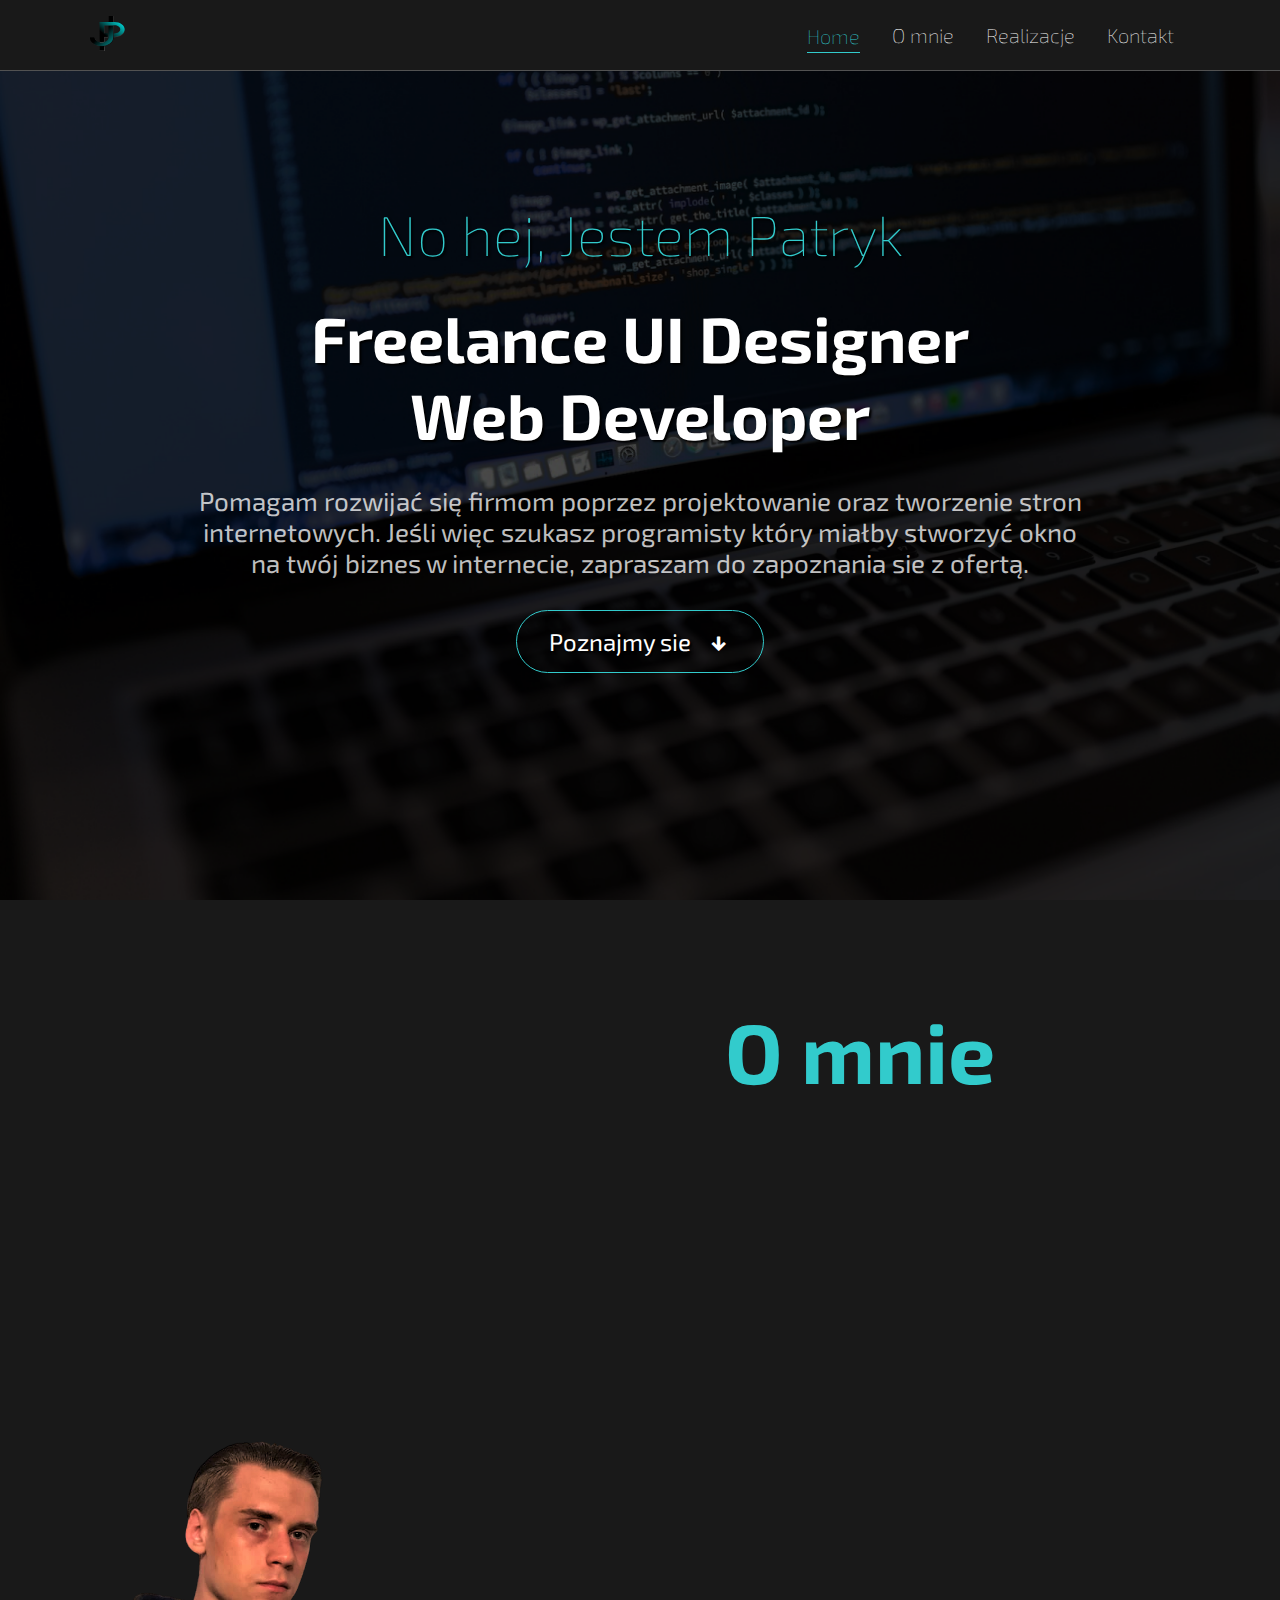
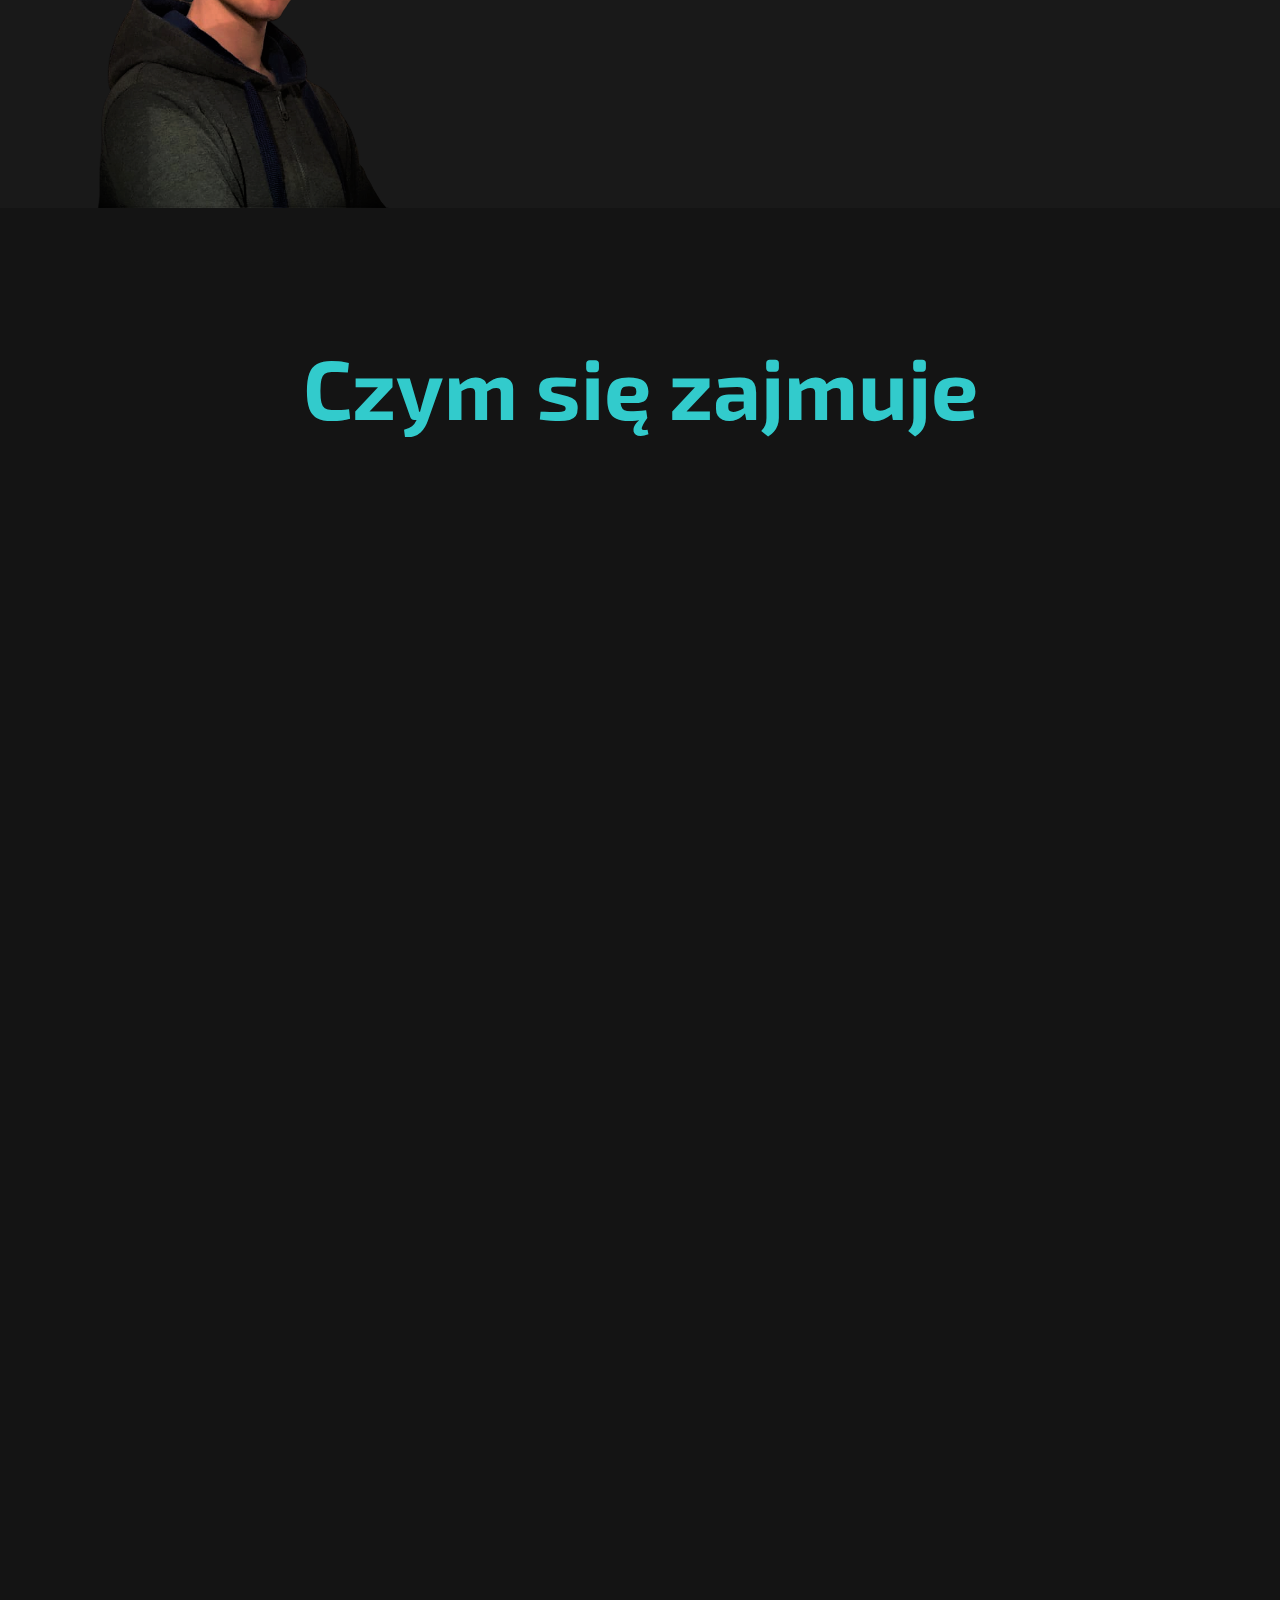
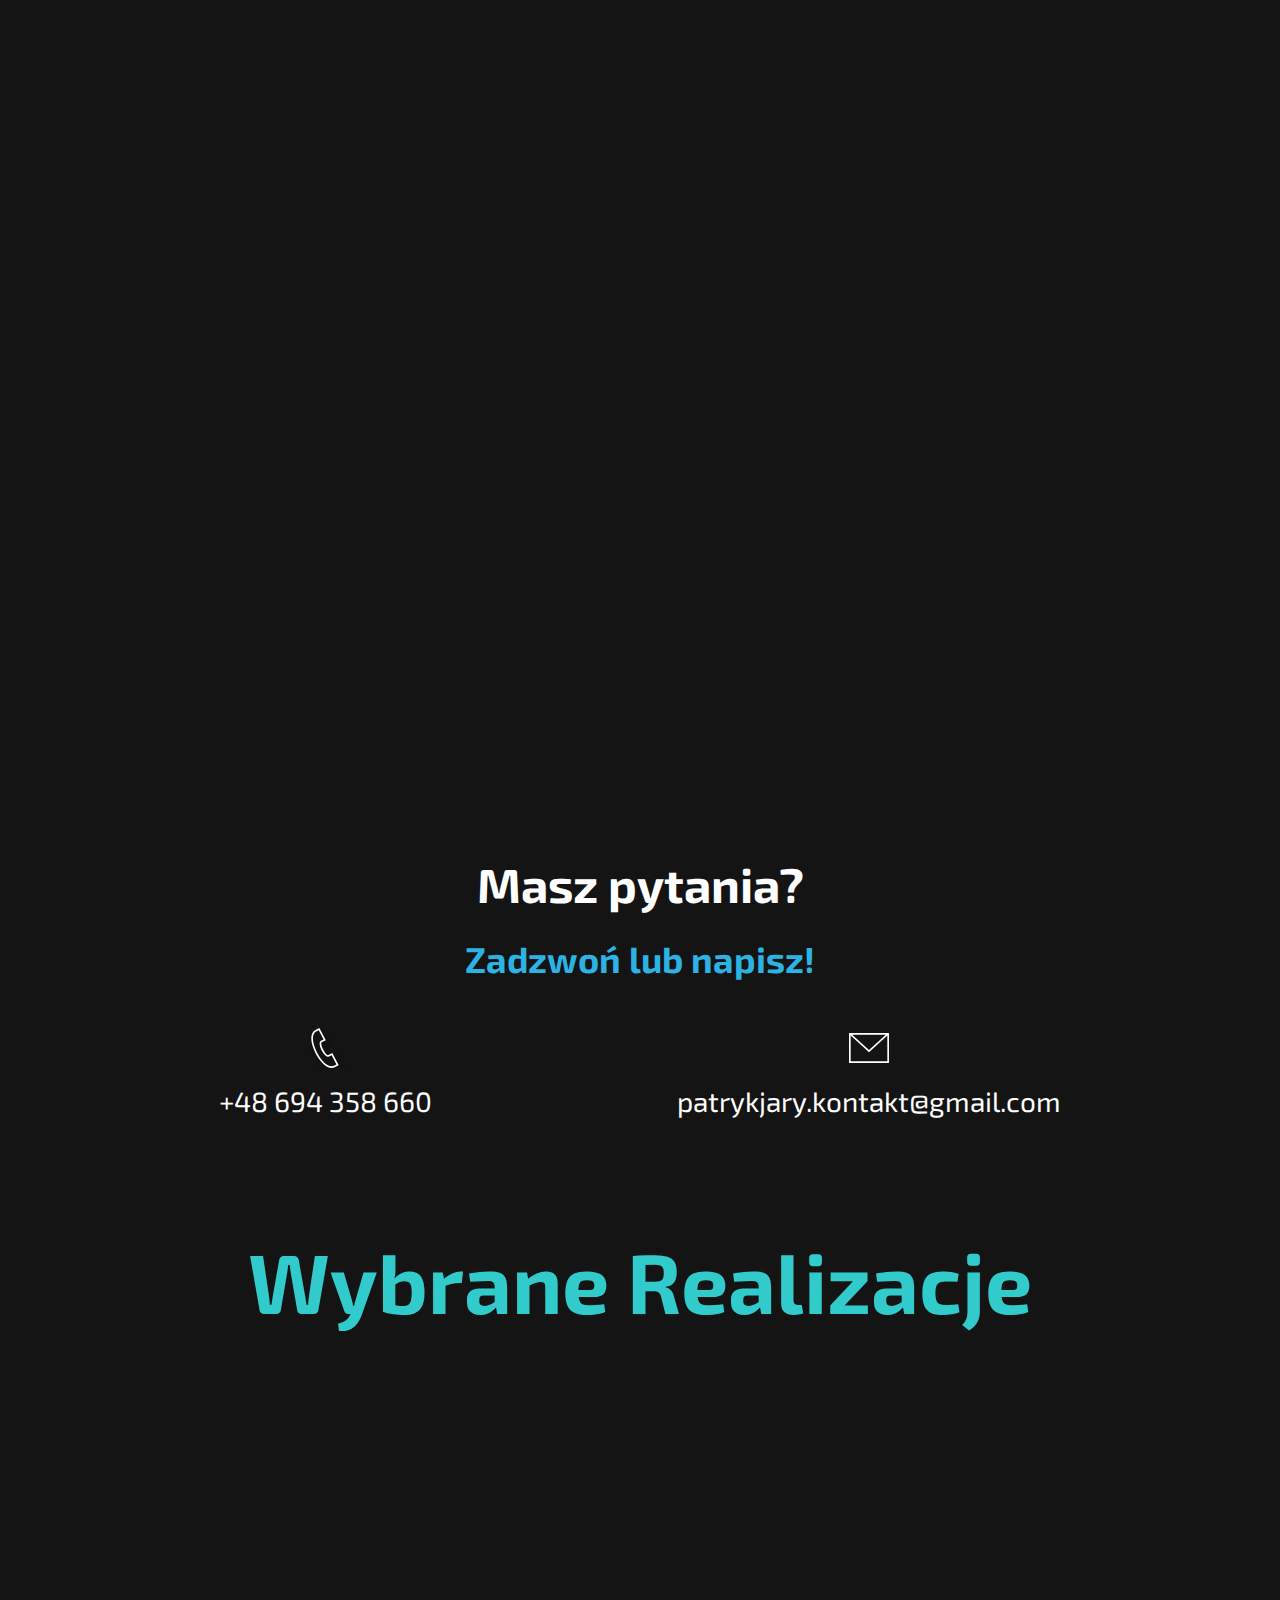
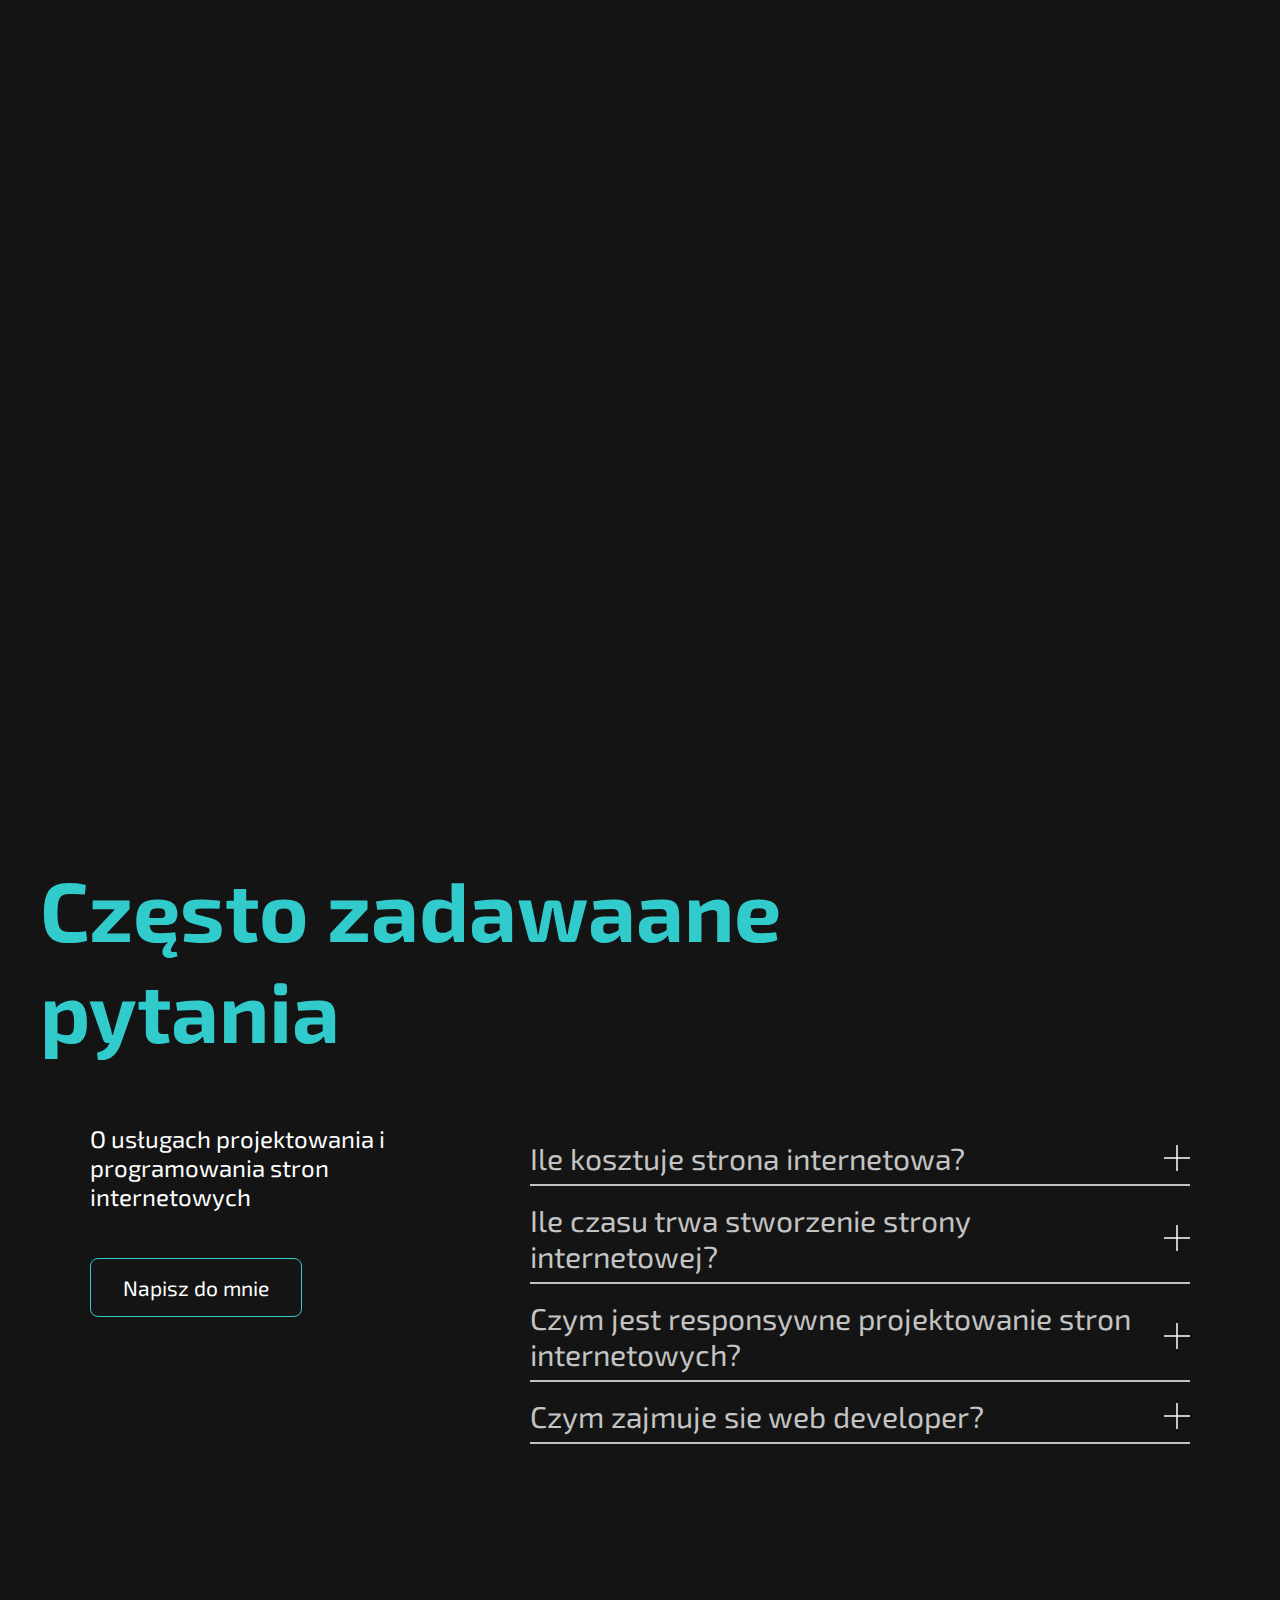
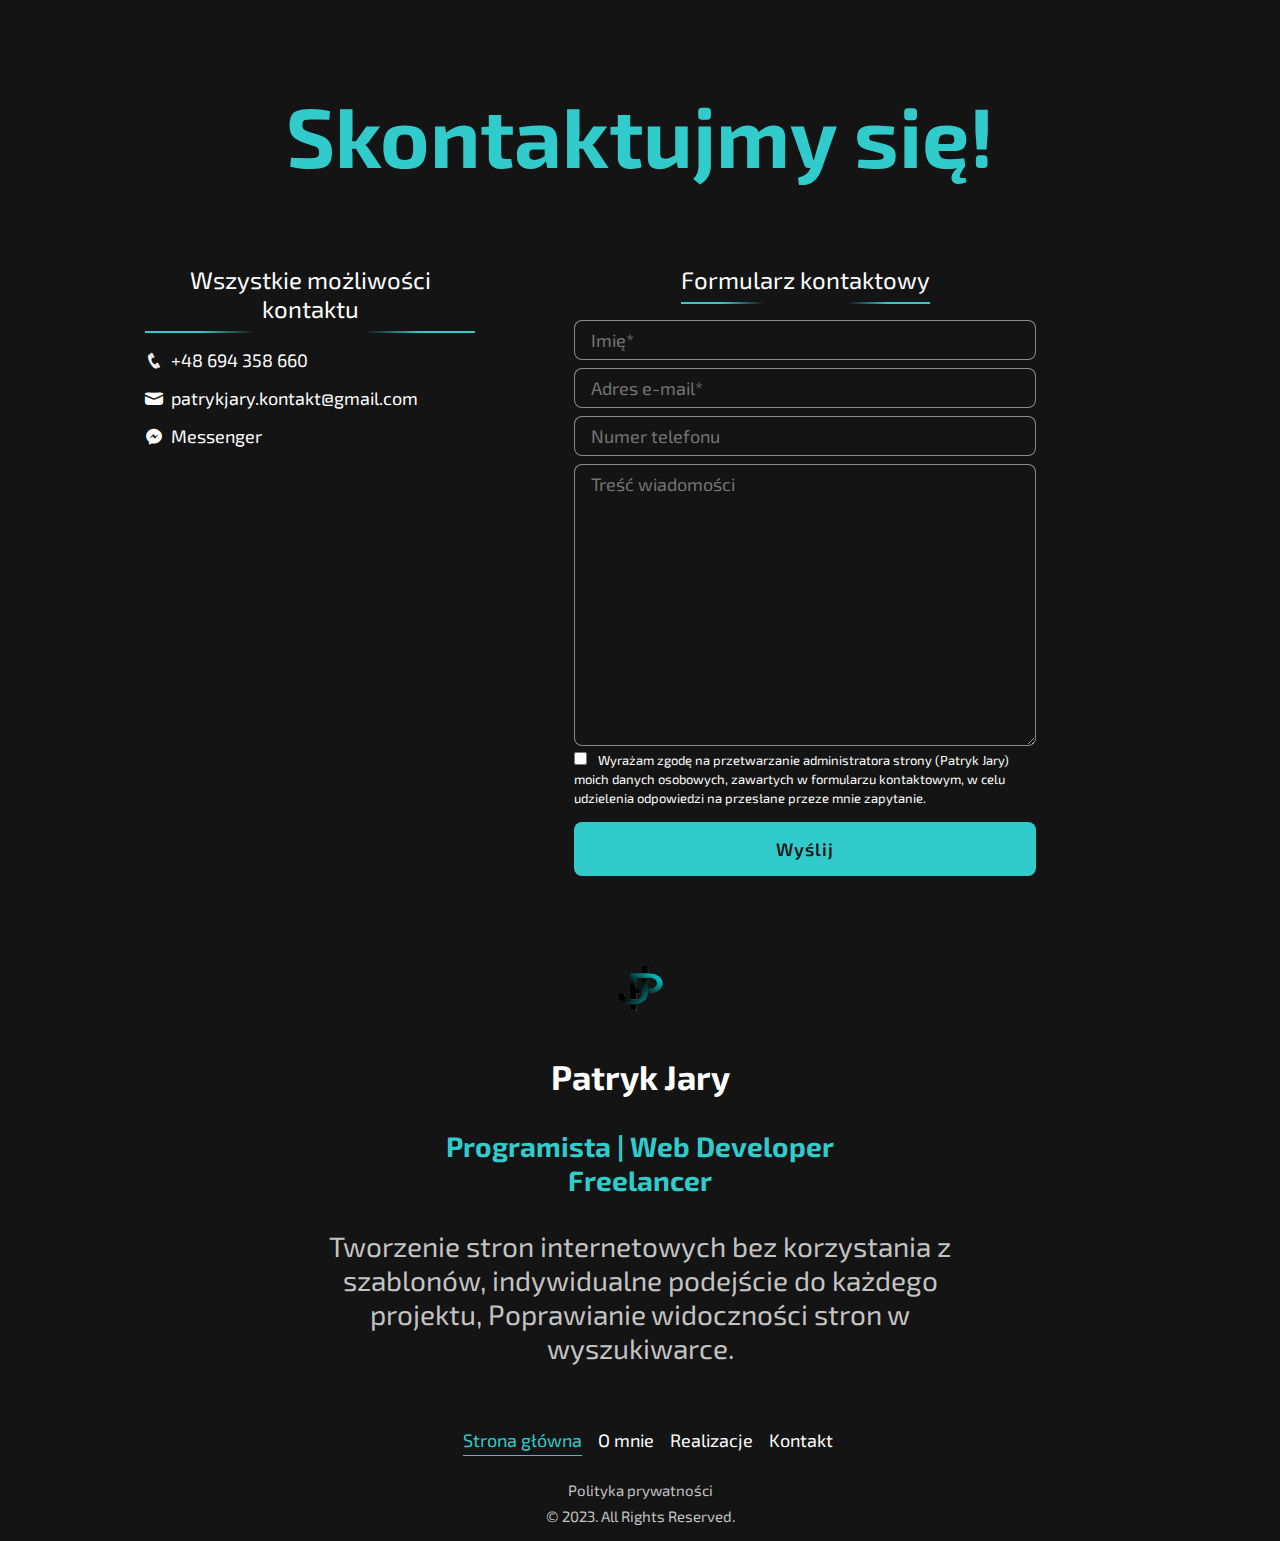
==== index.html @ 0a4c9e13 "Add files via upload" ====
<!DOCTYPE html>
<html lang="pl">
<head>
    <title>Tworzenie stron WWW - Web Developer Freelancer Patryk Jary</title>
    <meta name="description" content="Jestem freelancerem z województwa opolskiego specjalizującym się w tworzeniu responsywnych stron internetowych i projektowaniu interfejsów użytkownika (UI). Oferuję usługi z zakresu programowania, tworzenia spersonalizowanych stron internetowych oraz optymalizacji i utrzymania istniejących stron. Posiadam doświadczenie w front-endzie, back-endzie oraz w obszarze tworzenia stron dostosowanych do urządzeń mobilnych. Zapraszam do skorzystania z kreatywnych rozwiązań, które mogę dostarczyć dla Twojej witryny.">
    <meta name="keywords" content="web developer, freelancer, UI designer, Poland, Opolskie, web development services, front-end developer, back-end developer, responsive design, user interface design, website optimization, custom websites, portfolio, creative solutions, mobile-friendly websites, Opole, web design, HTML, SEO, graphic design, branding, Opole web developer, Opole freelancer, Opole UI designer">
    <meta http-equiv="X-UA-Compatible" content="IE=edge, chrome=1">
    <meta name="viewport" content="width=device-width, initial-scale=1.0">
    <meta property="og:title" content="Tworzenie stron WWW - Web Developer Freelancer Patryk Jary" />
    <meta property="og:description" content="Jestem freelancerem z województwa opolskiego specjalizującym się w tworzeniu responsywnych stron internetowych i projektowaniu interfejsów użytkownika (UI). Oferuję usługi z zakresu programowania, tworzenia spersonalizowanych stron internetowych oraz optymalizacji i utrzymania istniejących stron. Posiadam doświadczenie w front-endzie, back-endzie oraz w obszarze tworzenia stron dostosowanych do urządzeń mobilnych. Zapraszam do skorzystania z kreatywnych rozwiązań, które mogę dostarczyć dla Twojej witryny." />
    <meta property="og:image" content="./img/anchor.png" />
    <link rel="icon" href="./img/logo.ico" type="image/x-icon">
    <link rel="preconnect" href="https://fonts.googleapis.com">
    <link rel="stylesheet" href="./style.css">
    <link rel="preconnect" href="https://fonts.gstatic.com" crossorigin>
    <link href="https://fonts.googleapis.com/css2?family=Exo+2&display=swap" rel="stylesheet">
    <link rel="stylesheet" href="./icofont/icofont.min.css">
</head>
<body>
    <div class="content">
        <div class="desk-nav">
            <div class="desk-nav-mar">
                <div class="desk-nav-logo">
                    <img src="./img/logo.svg" alt="logo">
                </div>
                <div class="desk-nav-anchors-flex"> 
                    <div class="desk-nav-anchors-abs">
                        <div class="nav-anchor active">
                            <a href="">Home</a>
                            <div class="active-underscore"></div>
                        </div>
                        <div class="nav-anchor">
                            <a href="">O mnie</a>
                            <div class="underscore"></div>
                        </div>
                        <div class="nav-anchor">
                            <a href="">Realizacje</a>
                            <div class="underscore"></div>
                        </div>
                        <div class="nav-anchor">
                            <a href="">Kontakt</a>
                            <div class="underscore"></div>
                        </div>
                    </div>
                </div>
            </div> 
        </div>

        <div class="header">
            <div class="header-content">
                <div class="header-content-abs">
                    <div class="header-text1">
                        <h2>No hej, Jestem Patryk</h2>
                    </div>
                    <div class="header-text2">
                        <h1>Freelance UI Designer <br> Web Developer</h1>
                    </div>
                    <div class="header-text3">
                        <p>Pomagam rozwijać się firmom poprzez projektowanie oraz tworzenie stron internetowych. Jeśli więc szukasz programisty który miałby stworzyć okno na twój biznes w internecie, zapraszam do zapoznania sie z ofertą.</p>
                    </div>
                    <div class="header-text4">
                        <div class="btn-poznajmy-sie">
                            <a class="btn-poznajmy-sie-a" href="#">
                                <p>Poznajmy sie</p>
                                <i class="icofont-arrow-down"></i>
                            </a>
                        </div>
                    </div>
                </div>
            </div>
        </div>
        
        <div class="aboutme">
            <div class="aboutme-content">
                <div class="orna-aboutme"></div>
                <div class="aboutme-content-flex">
                    <div class="about-img">
                        <img src="./img/me.png" alt="Moje zdjęcie">
                    </div>
                    <div class="about-aboutme">
                        <h2 class="tittle-of-section">O mnie</h2>
                        <p>
                            Nazywam się Patryk Jary pochodzę z województwa Opolskiego z małego miasta Tułowice. Jestem freelancerem, tworze strony internetowe pod indywidualne upodobania, bez opierania sie o szablony, wszystko wg. najnowszych standardów.
                        </p>
                        <p>
                            Stworzone przeze mnie strony szybko sie ładują, prawidłowo wyświetlają na róznych urządzeniach, oraz są zgodne z aktualnie panującymi trendami. Działam również w sektorze marketingu internetowego, poprzez poprawianie pozycjonowania stron w wynikach wyszukwania.
                        </p>
                        <p>
                            Programowanie to moja praca ale i również ogromna pasja. Ciągłe poprawianie swoich umiejętności, oraz nabywanie nowych pozwala mi podejmować się coraz bardziej wymagających zadań.
                        </p>
                        <a href="#">Więcej o mnie...</a>
                    </div>
                </div>
                
            </div>
        </div>

        <div class="my-specializations">
            <h2 class="tittle-of-section">Czym się zajmuje</h2>
            <div class="specs-flex-box1-and2">
                <div class="spec-box spec-box-flex">
                    <h3>Projektuje strony internetowe</h3>
                    <p>Tworzenie potencjalnego wyglądu danej strony internetowej przy użyciu aplikacji</p>
                    <img src="./img/calculations1.svg" alt="Projektowanie stron internetowych">
                </div>
                <div class="spec-box spec-box-flex">
                    <h3>Programuje strony internetowe</h3>
                    <p>Pisanie stron internetowych za pomocą technologi: HTML, CSS, Javascript oraz PHP</p>
                    <img src="./img/code1.svg" alt="Programowanie stron internetowych">
                </div>
            </div>
            <div class="spec-box">
                <h3>Optymalizuje strony pod responsywne wyświetlanie (RWD)</h3>
                <p>Prawidłowe wyświetlanie strony na każdym urządzeniu</p>
                <img src="./img/responsive1.svg" alt="Responsywne wyświetlanie stron internetowych">
            </div>
            <div class="spec-box">
                <h3>Poprawiam wyniki wyszukiwania SEO</h3>
                <p>Zwiększanie widoczności stron internetowych w wynikach wyszukiwania google</p>
                <img src="./img/designbump1.svg" alt="Poprawianie wyników wyszukiwania SEO">
            </div>

            
            <div class="spec-tools">
                <div class="tools-content">
                    <div class="tools-type-flex">
                        <div class="active-tool"></div>
                        <div class="programming-tools active-tools">
                            <p>Narzędzia do
                                <br>
                                Programowania
                            </p>
                        </div>
                        <div class="designing-tools">
                            <p>Narzedzia do Designu</p>
                        </div>
                    </div>
                    <div class="my-tools-main">
                        <div class="my-tools-programming my-active-tools">
                            <div class="tool">
                                <img src="./img/HTML5.svg" alt="HTML 5">
                                <p>Html 5</p>
                            </div><div class="tool">
                                <img src="./img/HTML5.svg" alt="HTML 5">
                                <p>Html 5</p>
                            </div>
                            <div class="tool">
                                <img src="./img/CSS.svg" alt="Css 3">
                                <p>Css 3</p>
                            </div><div class="tool">
                                <img src="./img/CSS.svg" alt="Css 3">
                                <p>Css 3</p>
                            </div>
                            <div class="tool">
                                <img src="./img/JS.svg" alt="Javascript">
                                <p>Javascript</p>
                            </div>
                            <div class="tool">
                                <img src="./img/VS.svg" alt="Visual Studio Code">
                                <p>VS Code</p>
                            </div>
                            <div class="tool">
                                <img src="./img/GITHUB-Circle.svg" alt="Github">
                                <p>Github</p>
                            </div>
                            <div class="tool">
                                <img src="./img/BOOTSTRAP5.svg" alt="Bootstrap">
                                <p>Bootstrap</p>
                            </div>
                            <div class="tool">
                                <img src="./img/xyz.svg" alt="Google Analytics">
                                <p>Google Analytics</p>
                            </div>
                            <div class="tool">
                                <img src="./img/PHP.svg" alt="PHP">
                                <p>PHP</p>
                            </div>
                        </div>
                        <div class="my-tools-designing">
                            <div class="tool">
                                <img src="./img/FIGMA.svg" alt="Figma">
                                <p>Figma</p>
                            </div>
                            <div class="tool">
                                <img src="./img/AI.svg" alt="Adobe illustrator">
                                <p>Adobe illustrator</p>
                            </div>
                            <div class="tool">
                                <img src="./img/PS.svg" alt="Adobe Photoshop">
                                <p>Adobe Photoshop</p>
                            </div>
                            <div class="tool">
                                <img src="./img/PS.svg" alt="Adobe Photoshop">
                                <p>Adobe Photoshop</p>
                            </div>
                        </div>
                    </div>
                    <div class="square-ornament-absolute active-orna">
                        <div class="square-ornament-relative">
                            <div class="square-ornament-relative SOR-small"></div>
                        </div>
                    </div>
                    <div class="square-ornament-absolute right-side">
                        <div class="square-ornament-relative">
                            <div class="square-ornament-relative SOR-small"></div>
                        </div>
                    </div>
                </div>
            </div>
        </div>

        <div class="short-contact ">
            <div class="sc-border-top"></div>
            <h3>Masz pytania?</h3>
            <h4>Zadzwoń lub napisz!</h4>
            <div class="sc-call-mail">
                <div class="sc-call">
                    <img src="./img/phone-unfilled.svg" alt="Zadzwoń">
                    <a href="">+48 694 358 660</a>
                </div>
                <div class="sc-mail">
                    <img src="./img/message-unfilled.svg" alt="Napisz">
                    <a href="">patrykjary.kontakt@gmail.com</a>
                </div>
            </div>
            <div class="sc-border-bottom"></div>
        </div>

        <div class="realization">
            <h2 class="tittle-of-section">Wybrane Realizacje</h2>
            <div class="realization-content">
                <div class="project">
                    <img src="./img/Bounne.png" alt="Bounne">
                    <div class="project-info">
                        <p>Bounne</p>
                        <p>Salon Fryzjerski</p>
                        <a href="">
                            <p>Przejdź</p>
                            <i class="icofont-arrow-right"></i>
                        </a>
                    </div>
                </div>
                <div class="project">
                    <img src="./img/Vegsec.png" alt="VegSec">
                    <div class="project-info">
                        <p>Vegsec</p>
                        <p>System Monitoringu</p>
                        <a href="">
                            <p>Przejdź</p>
                            <i class="icofont-arrow-right"></i>
                        </a>
                    </div>
                </div>
				<div class="project">
                    <img src="./img/2020.png" alt="2020 Salon Fryzjerski">
                    <div class="project-info">
                        <p>2020</p>
                        <p>Salon Fryzjerski</p>
                        <a href="">
                            <p>Przejdź</p>
                            <i class="icofont-arrow-right"></i>
                        </a>
                    </div>
                </div>
				
            </div>
            <div class="more-realization">
                <a href="#" class="more-realization-content">
                    <p>Więcej realizacji</p>
                    <div class="icon">
                        <i class="icofont-arrow-right"></i>
                    </div>
                </a>
            </div>
        </div>
        <div class="faq-section">
            <h2 class="tittle-of-section">Często zadawaane pytania</h2>
            <div class="faq-content">

                <div class="faq-about">
                    <div class="faq-about-content">
                        <p>O usługach projektowania i programowania stron internetowych</p>
                    </div>
                    <div class="faq-about-a">
                        <a href="">Napisz do mnie</a>
                    </div>
                </div>

                <div class="faq-qa">
                    <div class="qa">
                        <div class="qa-question">
                            <div class="qa-title">Ile kosztuje strona internetowa?</div>
                            <div class="qa-icon">
                                <div class="qa-icon-plus"></div>
                                <div class="qa-icon-minus"></div>
                            </div>
                        </div>

                        <div class="qa-answer">
                            Responsywne strony www są podstawą nowoczesnych procesów projektowania i tworzenia stron internetowych. Zapewniam, że Twoja witryna będzie kompatybilna na wszystkich urządzeniach (mobilnych, tabletach i komputerach stacjonarnych). Co więcej kompatybilność tworzy płynny projekt strony internetowej, aby zapewnić użytkownikom witryny najlepsze wrażenia podczas przeglądania. Ponieważ coraz więcej osób używa smartfonów do przeglądania stron internetowych, dlatego ważne jest, abyś nie odstraszał potencjalnych klientów i robił jak najlepsze pierwsze wrażenie.
                        </div>
                    </div>
                    <div class="qa">
                        <div class="qa-question">
                            <div class="qa-title">Ile czasu trwa stworzenie strony internetowej?</div>
                            <div class="qa-icon">
                                <div class="qa-icon-plus"></div>
                                <div class="qa-icon-minus"></div>
                            </div>
                        </div>

                        <div class="qa-answer">
                            Tyle ile trzeba
                        </div>
                    </div>
                    <div class="qa">
                        <div class="qa-question">
                            <div class="qa-title">Czym jest responsywne projektowanie stron internetowych?</div>
                            <div class="qa-icon">
                                <div class="qa-icon-plus"></div>
                                <div class="qa-icon-minus"></div>
                            </div>
                        </div>

                        <div class="qa-answer">
                            RWD
                        </div>
                    </div>
                    <div class="qa">
                        <div class="qa-question">
                            <div class="qa-title">Czym zajmuje sie web developer?</div>
                            <div class="qa-icon">
                                <div class="qa-icon-plus"></div>
                                <div class="qa-icon-minus"></div>
                            </div>
                        </div>

                        <div class="qa-answer">
                            Tworzeniem stron internetowych
                        </div>
                    </div>
                </div>
            </div>
        </div>
        <div class="contact-front-section">
            <h2 class="tittle-of-section">Skontaktujmy się!</h2>
            <div class="possibility-of-contacts">
                <div class="all-types-contacts">
                    <div class="possibility-contact">
                        <h6>Wszystkie możliwości kontaktu</h6>
                        <div class="ornament-div-contact"></div>
                    </div>
                    <div class="type-of-contact">
                        <a href="">+48 694 358 660</a>
                        <i class="icofont-phone"></i>
                    </div>
                    <div class="type-of-contact">
                        <a href="">patrykjary.kontakt@gmail.com</a>
                        <i class="icofont-ui-message"></i>
                    </div>
                    <div class="type-of-contact">
                        <a href="">Messenger</a>
                        <i class="icofont-facebook-messenger"></i>
                    </div>
                </div>
                <div class="contact-form">
                    <div class="possibility-contact">
                        <h6>Formularz kontaktowy</h6>
                        <div class="ornament-div-contact"></div>
                    </div>
                    <form action="">
                        <div class="form-box name-box">
                            <input id="id-name" placeholder="Imię*" name="name" type="text" required>
                            <h2 id="result-neg-mail"></h2>
                        </div>
                        <div class="form-box mail-box">
                            <input id="id-mail" placeholder="Adres e-mail*" name="emailu" type="text" required>
                            <h2 id="result-neg-mail"></h2>
                        </div>
                        <div class="form-box phone-box">
                            <input id="id-phone" placeholder="Numer telefonu" name="phone" type="text" pattern="[0-9]{3}-[0-9]{3}-[0-9]{4}">
                            <h2 id="result-neg-mail"></h2>
                        </div>
                        <div class="form-box message-box">
                            <textarea placeholder="Treść wiadomości" name="message" id="" cols="100" rows="12" min="5"></textarea>
                        </div>
                        <label for="zgoda">
                            <input type="checkbox" id="zgoda" name="zgoda">
                            Wyrażam zgodę na przetwarzanie administratora strony (Patryk Jary) moich danych osobowych, zawartych w formularzu kontaktowym, w celu udzielenia odpowiedzi na przesłane przeze mnie zapytanie.
                        </label>
                        <button class="button-send-form" id='validate' type="submit" name="submit" value="Send">Wyślij <img src="./img/paper-plane 1.svg" alt=""></button>
                    </form>
                </div>
            </div>
        </div>
        <footer>
            <div class="footer-content">
                <img src="./img/logo.svg" alt="Logo">
                <h3>Patryk Jary</h3>
                <h2>Programista | Web Developer
                    <br>
                    Freelancer
                </h2>
                <p>Tworzenie stron internetowych bez korzystania z szablonów, indywidualne podejście do każdego projektu, Poprawianie widoczności stron w wyszukiwarce.
                </p>
                <div class="footer-nav">
                    <div class="footer-anchor active">
                        <a href="">Strona główna</a>
                        <div class="underscore-active"></div>
                    </div>
                    <div class="footer-anchor">
                        <a href="">O mnie</a>
                        <div class="underscore-active"></div>
                    </div>
                    <div class="footer-anchor">
                        <a href="">Realizacje</a>
                        <div class="underscore-active"></div>
                    </div>
                    <div class="footer-anchor">
                        <a href="">Kontakt</a>
                        <div class="underscore-active"></div>
                    </div>
                </div>
                <a class="policy"href="">Polityka prywatności</a>
                <p class="rights">© 2023. All Rights Reserved.</p>
            </div>
        </footer>
    </div>

    <div class="navigation-mobile">
        <div class="navigation-mobile-content-rel">
            <div class="navigation-mobile-icons">
                <div class="navigation-btn nav-active">
                    <img src="./img/navigation.svg" alt="Nawigacja">
                </div>
                <div class="close-btn ">
                    <img src="./img/close.svg" alt="'X'">
                </div>
            </div>

            <div class="navigation-mobile-content">
                <div class="navigation-mobile-anchors">
                    <div class="test">
                        <div class="mobile-anchor active-anchor">
                            <a href="">Home</a>
                        </div>
                        <div class="mobile-anchor ">
                            <a href="">O mnie</a>
                        </div>
                        <div class="mobile-anchor ">
                            <a href="">Realizacje</a>
                        </div>
                        <div class="mobile-anchor">
                            <a href="">Kontant</a>
                        </div>
                    </div>
                </div>
                <div class="navigation-mobile-socials">
                    <div class="mobile-social">
                        <a href="">
                            <img src="./img/github-circle-white.svg" alt="">
                        </a>
                    </div>
                    <div class="mobile-social">
                        <a href="">
                            <img src="./img/twitter-white.svg" alt="">
                        </a>
                    </div>
                    <div class="mobile-social">
                        <a href="">
                            <img src="./img/facebook-messenger-white.svg" alt="">
                        </a>
                    </div>
                </div>
            </div>
        </div>
        
    </div>
    <script src="https://cdnjs.cloudflare.com/ajax/libs/gsap/3.12.1/gsap.min.js" integrity="sha512-qF6akR/fsZAB4Co1QDDnUXWnaQseLGXoniuSuSlPQK6+aWhlMZcHzkasCSlnWoe+TJuudlka1/IQ01Dnhgq95g==" crossorigin="anonymous" referrerpolicy="no-referrer"></script>
    <script src="https://cdnjs.cloudflare.com/ajax/libs/jquery/3.7.0/jquery.min.js" integrity="sha512-3gJwYpMe3QewGELv8k/BX9vcqhryRdzRMxVfq6ngyWXwo03GFEzjsUm8Q7RZcHPHksttq7/GFoxjCVUjkjvPdw==" crossorigin="anonymous" referrerpolicy="no-referrer"></script>
    <script src="https://cdnjs.cloudflare.com/ajax/libs/ScrollMagic/2.0.8/ScrollMagic.js" integrity="sha512-UgS0SVyy/0fZ0i48Rr7gKpnP+Jio3oC7M4XaKP3BJUB/guN6Zr4BjU0Hsle0ey2HJvPLHE5YQCXTDrx27Lhe7A==" crossorigin="anonymous" referrerpolicy="no-referrer"></script>
    <script src="https://cdnjs.cloudflare.com/ajax/libs/ScrollMagic/2.0.8/plugins/animation.gsap.js" integrity="sha512-judXDFLnOTJsUwd55lhbrX3uSoSQSOZR6vNrsll+4ViUFv+XOIr/xaIK96soMj6s5jVszd7I97a0H+WhgFwTEg==" crossorigin="anonymous" referrerpolicy="no-referrer"></script>
    <script src="https://cdnjs.cloudflare.com/ajax/libs/ScrollMagic/2.0.8/plugins/debug.addIndicators.js" integrity="sha512-mq6TSOBEH8eoYFBvyDQOQf63xgTeAk7ps+MHGLWZ6Byz0BqQzrP+3GIgYL+KvLaWgpL8XgDVbIRYQeLa3Vqu6A==" crossorigin="anonymous" referrerpolicy="no-referrer"></script>
    <script src="./main.js"></script>
</body>
</html>
---- style.css ----
*{
    margin:0;
    padding:0;
    box-sizing:border-box;
    font-family: 'Exo 2', sans-serif;
    text-decoration:none;
}

:root{
    --main:#32CBCC;
    --secound:#2DB3E3;
    --Dark-main:#141414;
    --light-Dark:#191919;
    --white75:hsla(0,0%,100%,0.75);
    --white50:hsla(0,0%,100%,0.5);
    --white25:hsla(0,0%,100%,0.25);
    --white5:hsla(0,0%,100%,0.05);
}

body{
    background: var(--Dark-main);
    max-width:100vw;
}

body::-webkit-scrollbar {
    width: 12px;
  }
  
  body::-webkit-scrollbar-track {
    background: hsl(0,0%,15%);
  }
  
  body::-webkit-scrollbar-thumb {
    background: var(--secound);
    border-radius: 20px;
    border: 2px solid hsl(0,0%,15%);
    transition:all .3s ease-in-out;
  }
  body::-webkit-scrollbar-thumb:hover {
    background: var(--main);
  }


  .desk-nav.active-nav{
    width:100%;
    padding:24px 0px;
    position:fixed;
    border-bottom:1px solid hsl(0,0%,55%);
    z-index:10;
    background:hsla(0,0%,0%,0);
}
.desk-nav{
    width:100%;
    padding:16px 0px;
    position:fixed;
    border-bottom:1px solid var(--white25);
    z-index:12;
    background:var(--light-Dark);
    transition:all .3s ease-in-out;
}
.desk-nav-mar{
    display:flex;
    margin:0 90px;
    align-self: center;
}
.desk-nav-logo{
    z-index:99;
    user-select:none;
}
.desk-nav.active-nav .desk-nav-logo img{
    width:45px;
    height:45px;
    transition:all .3s ease-in-out;
}
.desk-nav .desk-nav-logo img{
    width:35px;
    height:35px;
    transition:all .3s ease-in-out;
}

.desk-nav-anchors-flex{
    display:flex;
    width:100%;
    position:relative;
}
.desk-nav-anchors-abs{
    position:absolute;
    top:0;
    right:0;
    display:flex;
    align-self: center;
    transition:all .3s ease-in-out;

}
.nav-anchor{
    margin:0px 16px;
    position:relative;
    align-self: center;
    display:flex;
    flex-direction: column;
    z-index:99;
    transition:all .3s ease-in-out;
}
.desk-nav.active-nav .nav-anchor{
    margin:0 32px;
}
.desk-nav.active-nav .nav-anchor a{
    color:white;
    font-size:23px;
    font-weight:200;
    transition:all .3s ease-in-out;
}
.desk-nav .nav-anchor a{
    color:white;
    font-size:20px;
    font-weight:100;
    transition:all .3s ease-in-out;
}
.desk-nav.active-nav .nav-anchor a:hover{
    color:var(--main);
}
.desk-nav .nav-anchor a:hover{
    color:var(--main);
}
.active-underscore{
    width:100%;
    height:1px;
    background:var(--main);
    margin-top:4px;
}
.desk-nav.active-nav .nav-anchor.active a{
    color:var(--main);
    margin-top:8px;
}
.desk-nav .nav-anchor.active a{
    color:var(--main);
    margin-top:8px;
}
.navigation-mobile{
    display:none;
}




.header{
    background-image:url("./img/header.png");
    height:100vh;
    width:100%;
    background-repeat: no-repeat;
    background-size: cover;
    z-index:12;
}
.header-content{
    position:relative;
    width:100%;
    height:100%;
}
.header-content-abs{
    position:absolute;
    width:50%;
    height:fit-content;
    margin:0 auto;
    top:50%;
    left:50%;
    margin-top:-250px;
    margin-left:-25%;
}
.header-text1 h2{
    font-size:56px;
    color:var(--main);
    font-weight:100;
    text-align: center;
    margin-bottom:32px;
    text-shadow:2px 2px 2px black;
}
.header-text2 h1{
    font-size:80px;
    color:#fff;
    font-weight:bold;
    text-align: center;
    margin-bottom:32px;
    text-shadow:2px 2px 2px black;
}
.header-text3 p{
    font-size:26px;
    color:hsla(0,0%,100%,0.75);
    text-align: center;
    margin-bottom:32px;
}
.btn-poznajmy-sie{
    border:1px solid var(--main);
    width:fit-content;
    border-radius:32px;
    margin:0 auto;
    z-index:11;
    position:relative;
    transition:all .3s ease-in-out;
}
.btn-poznajmy-sie:hover{
    box-shadow: 0px 0px 10px var(--main);
}
.btn-poznajmy-sie-a{
    padding:16px 32px;
    display:flex;
    flex-direction: row;
}
.btn-poznajmy-sie-a p{
    font-size:24px;
    color:#fff;
    text-align: center;
    text-shadow:2px 2px 2px black;
}
.btn-poznajmy-sie-a i{
    font-size:24px;
    color:#fff;
    margin-left:16px;
    margin-top:5px;
    font-weight: 100;
    transition:all .3s ease-in-out;
}
.btn-poznajmy-sie:hover i{
    transform: translateY(5px)
}


/* Section About */
.aboutme{
    background:var(--light-Dark);
    position:relative;
    width:100%;
}
.aboutme-content{
    margin:0px 90px;
    height:fit-content;
    position:relative;
    overflow:hidden;
}
.orna-aboutme{
    border:16px solid var(--secound);
    transform:rotate(-45deg);
    width:300px;
    height:300px;
    margin:-150px auto 0;
    transition:all .5s ease-in-out;
    opacity:0
}
.orna-aboutme.active-orna-aboutme{
    border:16px solid var(--secound);
    transform:rotate(45deg);
    width:300px;
    height:300px;
    margin:-150px auto 0;
    opacity:1;
}
.aboutme-content-flex{
    display:flex;
    width: 100%;
}
.about-img{
    position:relative;
    margin-top:0px;
    margin-left:15%;
    width:40%;
}
.about-img img{
    width:auto;
    height:100%;
    position:absolute;
    bottom:0;
    left:10%;
}
.about-aboutme{
    position:relative;
    width:60%;
    text-align:center;
    padding-bottom:80px;
}
.tittle-of-section{
    color:var(--main);
    font-size:84px;
    text-align: center;
    margin-bottom:80px;
    transition:all .3s ease-in-out;
}
.aboutme .tittle-of-section{
    transform: translateY(-50px);
}
.my-specializations .tittle-of-section,
.realization .tittle-of-section{
    transform: translateY(0px);
}
.faq-section .tittle-of-section{
    transform: translateX(-50px);
}


.tittle-of-section.active-tittle{
    opacity:1 !important;
    transform: translateY(0px);
    transform: translateX(0px);
}
.about-aboutme p{
    color:hsla(0,0%,100%,0.75);
    font-size:21px;
    text-align: center;
    margin-bottom:32px;
    width:75%;
    margin:0 auto 32px;
    opacity:0;
    transition:opacity .3s ease-in-out;
    
}
.about-aboutme p.active-aboutpar{
    opacity:1;

}
.about-aboutme p:nth-child(4){
    margin:0 auto 8px;
}

.about-aboutme a{
    color:var(--white50);
    margin:0 auto;
    font-size:21px;
    margin-bottom:80px;
    transition:all .3s ease-in-out;
    opacity:0;
}
.about-aboutme a:hover{
    color:#fff;
}

.about-aboutme a.active-aboutme-a{
    opacity:1;
}



/* Section Specialization */
.my-specializations{
    background-color: var(--Dark-main);
    padding:128px 90px;
    max-width:100vw;
    overflow: hidden;
}
.specs-flex-box1-and2{
    display:flex;
    justify-content:space-between;
}
.spec-box.spec-box-flex{
    width:600px;
    height:300px;
}
.spec-box{
    border:1px solid var(--white25);
    position:relative;
    width:600px;
    height:300px;
    margin:40px 0px;
    opacity:0;
    transition:all .3s ease-in-out;
}
.spec-box.active-spec-box{
    opacity:1;
}
.spec-box:nth-child(3){
    width:100%;
    height:200px;
}
.spec-box:nth-child(4){
    margin:80px auto 40px;
}
.spec-box h3{
    color:var(--secound);
    font-size:40px;
    font-weight:bold;
    text-align: center;
    margin:16px 64px 0px;
}
.spec-box p{
    color:#fff;
    font-size:28px;
    text-align: center;
    margin:48px 32px 0px;
    line-height:45px;
}
.spec-box img{
    position:absolute;
    top:16px;
    left:16px;
    width: 100px;
    height:100px;
}

.spec-tools{
    padding:128px 0px;
    opacity:0;
    transition:opacity .3s ease-in-out;
}
.spec-tools.active-spec-tools{
    opacity:1;
}
.tools-content{
    position:relative;
    margin-bottom:80px;
}
.tools-type-flex{
    user-select:none;
    width:600px;
    height:100px;
    background-color: var(--light-Dark);
    display:flex;
    flex-direction: row;
    position:relative;
    margin:0 auto;
    justify-content: space-around;
    z-index:1 !important;
    display:flex;
    align-items: center;
    justify-content: center;
    overflow: hidden !important;
}
.tools-content div{
    width:600px;
    z-index:5 !important;
}
.tools-content-flex div{
    width:40%;
}
.tools-content div p{
    z-index:7 !important;
    text-align: center;
    font-size:21px;
    font-weight:bold;
    cursor: pointer;
}
.active-tool{
    position:absolute;
    top:0;
    left:0;
    width:300px !important;
    height:300px !important;
    background:linear-gradient(to left,  var(--main), var(--main));
    margin-top:-100px;
    margin-left:-50px;
    transform:rotate(45deg) !important;
    z-index:3 !important;
    transition:all .3s ease-in-out;
}
.active-tool.right-tool {
    position: absolute;
    top: 0;
    left: 65%;
    width: 300px !important;
    height: 300px !important;
    background: linear-gradient(to left, var(--main), var(--main));
    margin-top: -100px;
    margin-left: -50px;
    transform: rotate(45deg) !important;
    z-index: 3 !important;
}
.programming-tools, .designing-tools{
    cursor:pointer;
}
.programming-tools p{
    color:white;
    font-weight:bold;
    transition:all .3s ease-in-out;
}
.designing-tools p{
    color:white;
    font-weight:bold;
    transition:all .3s ease-in-out;
}
.programming-tools.active-tools p{
    color:black;
}
.designing-tools.active-tools p{
    color:black;
}

.my-tools-main{
    user-select:none;
    width:600px;
    margin:32px auto 0;
    position:relative;
}
.my-tools-programming.my-active-tools{
    position:absolute;
    top:0;
    left:0;
    display:flex;
    display:inline-flex;
    flex-direction: row;
    flex-wrap: wrap;
    justify-content: center;
    transition:opacity .3s ease-in-out;
    opacity:1;
}
.my-tools-programming{
    position:absolute;
    top:0;
    left:0;
    display:flex;
    display:inline-flex;
    flex-direction: row;
    flex-wrap: wrap;
    justify-content: center;
    transition:opacity .3s ease-in-out;
    opacity:0;
}
.tool{
    position:relative;
    width:100px !important;
    display:flex;
    flex-direction:column;
}
.tool img{
    width:75px;
    height:75px;
    margin:0 auto;
}
.tool p{
    font-size:21px;
    color:white;
    font-weight:400 !important;
}

.my-tools-designing{
    position:absolute;
    top:0;
    left:0;
    display:flex;
    flex-wrap: wrap;
    justify-content: space-around;
    opacity:0;
    transition:opacity .3s ease-in-out;
}
.my-tools-designing.my-active-tools{
    opacity:1;
}

.square-ornament-absolute.active-orna{
    opacity:1;
    position:absolute;
    top:0;
    left:100px;
    width:100px !important;
    height:100px !important;
    cursor:pointer;
    animation: border-animation 5s infinite linear;
}
.square-ornament-absolute{
    opacity:0;
    position:absolute;
    top:0;
    left:-1000px;
    width:100px !important;
    height:100px !important;
    cursor:pointer;
    animation: border-animation 5s infinite linear;
    transition:all .3s ease-in-out;
}
.square-ornament-absolute.right-side.active-orna{
    opacity:1;
    position:absolute;
    top:0;
    right:100px;
    left:auto;
    width:100px !important;
    height:100px !important;
    cursor:pointer;
    animation: border-animation 5s infinite linear;
}
.square-ornament-absolute.right-side{
    opacity:0;
    position:absolute;
    top:0;
    right:-1000px;
    left:auto;
    width:100px !important;
    height:100px !important;
    cursor:pointer;
    animation: border-animation 5s infinite linear;
    transition:all .3s ease-in-out;
}
.square-ornament-relative{
    width:90px !important;
    height:90px !important;
    position:relative;
    border:2px solid var(--secound);
    background-color: none;
    transform:rotate(45deg);
    
}
@keyframes border-animation {
  0% {
    transform: rotate(45deg);
    top:200px;
  }
  50%  {
    top:0px;
  }
  100% {
    transform: rotate(405deg);
    top:200px;
    
  }
}
.SOR-small{
    width:90px !important;
    height:90px !important;
    margin:0 auto;
    border:2px solid var(--secound);
    position:absolute;
    top:50%;
    left:50%;
    margin-left:-45px;
    margin-top:-45px;
    transform:scale(0.8) rotate(0deg);
}

.short-contact{
    width:100%;
    height:auto;
    background: var(--Dark-main);
}
.short-contact.active-short-contact .sc-border-top,
.short-contact.active-short-contact .sc-border-bottom{
    width:100%;
}
.sc-border-top{
    width:0%;
    height:2px;
    background:var(--secound);
    transition:all .5s ease-in-out;
}
.sc-border-bottom{
    position:relative;
    width:0%;
    height:2px;
    background:var(--secound);
    float: right;
    transition:all .5s ease-in-out;
}
.short-contact h3{
    font-size:48px;
    text-align:center;
    color:#fff;
    margin-top:32px;
}
.short-contact h4{
    margin-top:24px;
    font-size:36px;
    text-align:center;
    color:var(--secound);
}
.sc-call-mail{
    display:flex;
    width:70%;
    margin:48px auto 32px;
    justify-content: space-around;
}
.sc-call, .sc-mail{
    width:350px;
    display:flex;
    flex-direction:column;
}
.sc-call img, .sc-mail img{
    width:40px;
    height:40px;
    margin:0 auto;
}
.sc-call a, .sc-mail a{
    color:#fff;
    text-align:center;
    font-size:28px;
    margin-top:16px;
    transition:color .3s ease-in-out;
}
.sc-call a:hover, .sc-mail a:hover{
    color:var(--secound);
}




.realization{
    padding-top:80px;
    background: var(--Dark-main);
}
.realization-content{
    margin:90px auto;
    width:100%;
    display:flex;
    flex-wrap:wrap;
    justify-content:space-around;
    align-self: center;
}
.project{
    width:500px;
    height:280px;
    position:relative;
    margin:0 10%;
    opacity:0;
    transition:all .3s ease-in-out;
}
.project:nth-child(1){
    transform: translateX(-100px);
}
.project:nth-child(2){
    transform: translateX(100px);
}

.project:nth-child(3){
    margin-top:90px;
    margin:90px auto 0px;
    transform: translatey(100px);
}

.project.active-project:nth-child(1){
    opacity:1;
    transform: translateX(0px);
}
.project.active-project:nth-child(2){
    opacity:1;
    transform: translateX(0px);
}

.project.active-project:nth-child(3){
    margin-top:90px;
    margin:90px auto 0px;
    opacity:1;
    transform: translatey(0px);
}
.project-info{
    position:absolute;
    top:0;
    left:0;
    width:100%;
    height:100%;
    background: hsla(0,0%,0%,0);
    border:1px solid var(--white25);
    transition:all .1s ease-in-out;
}

.project-info p{
    transform:all .3s ease-in-out;
    color:hsla(0,0%,100%,0);
    font-size:42px;
    text-align:center;
    margin-top:50px;
    position:relative;
    transition: all .3s ease-in-out;
}
.project-info p:nth-child(2){
    color:hsla(0,0%,100%,0);
    font-size:21px;
    text-align:center;
    margin:16px auto 64px;
}
.project-info a{
    display:flex;
    margin:0 auto;
    width:fit-content;
}

.project-info a p{
    color:hsla(0,0%,75%,0);
    font-size:18px;
    margin:0 8px 0px 0px;
    text-align:center;
    transition: all .3s ease-in-out;
    font-weight:100;
}
.project-info a i{
    color:hsla(0,0%,75%,0);
    padding-top:3px;
    font-size:18px;
    transition: all .3s ease-in-out;
}

.project-info:hover{
    background: hsla(0,0%,0%,0.85);
    border:1px solid var(--main);
    box-shadow: 0px 0px 5px var(--main);
}
.project-info:hover >p{
    color:var(--main);
}
.project-info:hover >p:nth-child(2){
    color:#fff;
}
.project-info:hover > a p,
.project-info:hover > a i{
    color:hsla(0,0%,50%,1);
}
.project-info a:hover>p{
    color:var(--white75);
}
.project-info a:hover>i{
    color:var(--white75);
    transform: translateX(8px) !important;
}



.more-realization{
    border:1px solid var(--main);
    margin:0 auto;
    width:fit-content;
    height:fit-content;
    margin-bottom:200px;
    border-radius: 8px;
    opacity:0;
    transition:all .3s ease-in-out;
}
.more-realization a{
    padding:16px 32px !important;

}
.more-realization-content{
    display:flex;
    padding:16px 32px;

}
.more-realization.active-more-realization{
    opacity:1;

}
.more-realization-content{
    color:var(--white75);
    transition:all .3s ease-in-out;
    justify-content: center;
    align-items: center;
}

.more-realization-content .icon{
    position:relative;
    width:25px;
    height:25px;
    border-radius:100%;
    border:1px solid var(--white75);
    margin-left:8px;
    transition:all .3s ease-in-out;
}
.more-realization-content .icon i{
    font-size:20px;
    position: absolute;;
    top: 50%;
    left: 50%;
    margin-left:-10px;
    margin-top:-10px;
    transition: all .3s ease-in-out;
}
.more-realization-content:hover >.icon i{
    transform:translateX(15px) !important;
    color:#fff;
}
.more-realization-content:hover{
    color:#fff;
}
.more-realization:hover{
    box-shadow:0px 0px 10px var(--main);
}
.more-realization-content:hover>.icon{
    border:1px solid #fff;
}



/* faq section */

.faq-section{
    margin:0px 90px;
    padding-bottom:240px;
}
.faq-section .tittle-of-section{
    text-align:left;
    width:50%;
    margin-bottom:64px;
}
.faq-content{
    display:flex;
}
.faq-about{
    width:30%;
    position:relative;
}
.faq-about-content{
    position:relative;
    margin-bottom:64px;
}
.faq-about-content p{
    font-size:30px;
    color:#fff;
}
.faq-about a{
    border:1px solid var(--main);
    padding:16px 32px;
    border-radius:8px;
    color:white;
    font-size:21px;
    transition:all .3s ease-in-out;
}
.faq-about a:hover{
    box-shadow:0px 0px 10px var(--main);
    text-shadow:1px 1px 1px var(--white25);
}
.faq-qa{
    width: 60%;
    margin-left:10%;
}
.qa{
    border-bottom:2px solid var(--white75);
    padding-bottom:8px;
    margin-top:16px;
    transition:all .3s ease-in-out;
    cursor: pointer;
}
.qa-question{
    display:flex;
    justify-content: center;
    align-items: center;

}
.qa-title{
    color:var(--white75);
    font-size:30px;
    width:calc(100% - 25px);
    transition:color .3s ease-in-out;
}
.qa-icon{
    position:relative;
    float:right;
    width:26px;
    height:26px;
    padding-top:3px;
}
.qa-icon-plus{
    height:26px;
    width:2px;
    background:var(--white75);
    position:absolute;
    left:50%;
    margin-left:-1px;
    top:50%;
    margin-top:-13px;
    transition:all .3s ease-in-out;
}
.qa-icon-minus{
    width:26px;
    height:2px;
    background: var(--white75);
    position:absolute;
    top:50%;
    margin-top:-1px;
    transition:all .3s ease-in-out;
}
.qa-answer{
    font-size:16px;
    font-weight: 100;
    color:white;
    height:0;
    overflow: hidden;
    margin-top:0px;
    line-height:25px;
}
.qa.qa-Active{
    border-bottom: 2px solid var(--main);
}
.qa.qa-Active .qa-question .qa-title{
    color:var(--main);
}
.qa.qa-Active .qa-answer{
    height:auto;
    margin-top:24px;
    margin-bottom:16px;
}
.qa.qa-Active .qa-question .qa-icon .qa-icon-plus{
    transform:rotate(270deg);
    background:var(--main);
}
.qa.qa-Active .qa-question .qa-icon .qa-icon-minus{
    background:var(--main);
}



/*Contact Section */

.contact-front-section{
    margin: 0 90px;
    padding-bottom:80px;
}
.possibility-of-contacts{
    display:flex;
}
.all-types-contacts{
    width:30%;
    margin-left:10%;
}
.contact-form{
    width:60%;
    position:relative;
}
.possibility-contact{
    width:fit-content;
}
.contact-form .possibility-contact{
    width:fit-content;
    margin:0 auto;
}
.possibility-contact h6{
    font-size:24px;
    text-align:center;
    color:#fff;
    font-weight:400;
}
.ornament-div-contact{
    width:100%;
    margin-top:8px;
    height:2px;
    background:linear-gradient(to right, var(--main), var(--main), var(--Dark-main), var(--Dark-main), var(--Dark-main), var(--main), var(--main) )
}
.type-of-contact{
    display:flex;
    flex-direction: row-reverse;
    margin-top:16px;
    width:fit-content;
}
.type-of-contact a,
.type-of-contact i{
    color:#fff;
    font-size:18px;
    transition:color .3s ease-in-out;
}
.type-of-contact i{
    padding-top:3px;
}
.type-of-contact a{
    margin-left:8px;
}
.type-of-contact a:hover{
    color:var(--main)
}
.type-of-contact a:hover~i{
    color:var(--main)
}

form{
    width:50%;
    margin:16px auto 0;
    position:relative;
}
.form-box{
    margin:16px auto 0;
    text-align: center;
    margin-top:8px;
}

.form-box input{
    margin:0 auto;
    width:100%;
    font-size:18px;
    padding:8px 16px;
    border-radius: 8px;
    border:1px solid var(--white50);
    color: var(--white50);
    background: var(--Dark-main);
    outline: none;
}
.form-box input:focus{
    border:1px solid var(--main);
    color:var(--main) ;
}
.form-box textarea{
    width:100%;
    border:1px solid var(--white50);
    background:var(--Dark-main);
    font-size:18px;
    padding:8px 16px;
    border-radius: 8px;
    outline:none;
    color:var(--white50);
}
.form-box textarea{
    max-width:100%;
    border:1px solid var(--white50);
    background:var(--Dark-main);
    font-size:18px;
    padding:8px 16px;
    border-radius: 8px;
    outline:none;
    color:var(--white50);
}
.form-box textarea:focus{
    border:1px solid var(--main);
    color:var(--main);
}
form label{
    cursor:pointer;
    color:#fff;
    font-size:13px;
}
form label input{
    margin-right:8px;
}
.button-send-form{
    user-select:none;
    width:100%;
    height:fit-content;
    background:var(--main);
    width:100%;
    text-align:center;
    color:var(--Dark-main);
    border:none;
    cursor: pointer;
    padding:16px 0px;
    margin-top:16px;
    border-radius:8px;
    font-size:18px;
    font-weight: 600;
    letter-spacing: 1px;
    align-items: center;
    position:relative;
    
}
.button-send-form:hover{
    background: hsl(180, 80%, 50%);
}
.button-send-form img{
    top:50%;
    position:absolute;
    transform: translate(0,-50%);
}




/* Footer */
footer{
    width:100%;
    padding-bottom:16px;
}
.footer-content{
    width:40%;
    margin:0 auto;
    text-align:center;
}
.footer-content img{
    user-select:none;
    width:45px;
    height:65px;
    margin:0 auto;
}
.footer-content h3{
    color:#fff;
    font-size:34px;
    margin-top:32px
}
.footer-content h2{
    color:var(--main);
    font-size:28px;
    margin-top:32px
}
.footer-content p{
    color:var(--white75);
    font-size:28px;
    margin-top:32px
}
.footer-nav{
    display:flex;
    width:fit-content;
    margin:64px auto 24px;
}
.footer-anchor{
    margin-left:16px;
    width:fit-content;
}
.footer-anchor:nth-child(5){
    margin-left:0px;
}
.footer-anchor.active .underscore-active{
    width:100%;
    height:1px;
    background: #32CBCC;
    margin-top:4px;
}
.footer-anchor a{
    color:#fff;
    transition:color .3s ease-in-out;
    font-size:18px;
}
.footer-anchor.active a{
    color:var(--main);
}
.footer-anchor a:hover{
    color:var(--main);
}
.footer-anchor a:nth-child(5){
    margin-left:0px;
}

.footer-content .policy{
    color:var(--white75);
    font-size:15px;
    transition:color .3s ease-in-out;
}
.footer-content .policy:hover{
    color:#fff;
}
.footer-content .rights{
    color:var(--white75);
    font-size:15px;
    margin-top:8px;
}

@media only screen and (max-width:1667px){
    .project {
        margin: 0 5%;
    }
    .header-content-abs {
        width: 70%;
        margin-left: -35%;
    }
    .about-img img {
        left: 5%;
    }
    .about-img {
        margin-left: 5%;
    }
    .spec-box.spec-box-flex {
        width: 500px;
        height: 300px;
    }
    .spec-box p {
        color: #fff;
        font-size: 25px;
        text-align: center;
        margin: 36px 32px 0px;
        line-height: 35px;
    }
    .faq-section .tittle-of-section {
        width: 70%;
    }
    
}



@media only screen and (max-width:1300px){
    .header-text2 h1 {
        font-size: 64px;
    }
    .about-img {
        margin-left: 0%;
    }
    .about-img img {
        width: 70%;
        height: auto;
        position: absolute;
        bottom: 0;
        left: 0%;
    }
    .specs-flex-box1-and2 {
        flex-direction: column;
    }
    .spec-box.spec-box-flex {
        margin:40px auto 0;
    }
    .square-ornament-absolute {
        left: 0px;
        width: 70px !important;
        height: 70px !important;
    }
    .square-ornament-relative {
        width: 70px !important;
        height: 70px !important;
    }
    .square-ornament-relative.SOR-small{
        width: 50px !important;
        height: 50px !important;
        margin-left: -25px;
        margin-top: -25px;
    }
    .sc-call-mail {
        display: flex;
        width: 85%;
    }
    .sc-call, .sc-mail {
        width: auto;
    }
    .project {
        margin: 64px 5% 0px;
    }
    .project:nth-child(3) {
        margin-top: 64px;
    }
    .faq-section .tittle-of-section {
        width: 95%;
    }
    .faq-about-content p {
        font-size: 24px;
    }
    .all-types-contacts {
        margin-left: 5%;
    }
    form {
        width: 70%;
    }
    .footer-content {
        width: 50%;
    }

}
@media only screen and (max-width:1000px){
    .desk-nav-mar {
    margin: 0 45px;
}
    .desk-nav.active-nav .nav-anchor {
    margin: 0 16px;
}
.header-content-abs {
    width: 90%;
    margin-left: -45%;
}
.aboutme-content {
    padding-top:80px;
}
.aboutme-content-flex {
    flex-direction:column;
}
.orna-aboutme {
    display:none;
}
.about-aboutme {
    width: 100%;
}
.tittle-of-section {
    font-size: 64px;
}
.spec-box.spec-box-flex {
    width: 100%;
}
.spec-box:nth-child(3) {
    height: 300px;
}
.spec-box:nth-child(4) {
    margin: 0px auto 0px;
    width:100%;
}
.square-ornament-relative {
    width: 40px !important;
    height: 40px !important;
}
.square-ornament-relative.SOR-small {
    width: 30px !important;
    height: 30px !important;
    margin-left: -15px;
    margin-top: -15px;
}
.square-ornament-absolute {
    left: -60px;
    width: 40px !important;
    height: 40px !important;
}
.sc-call-mail {
    width: 90%;
}
.short-contact h3 {
    font-size: 40px;
}
.short-contact h4 {
    font-size: 32px;
}
.faq-content {
    flex-direction:column;
}
.faq-about {
    width: 100%;
    display:flex;
    justify-content: center;
    align-items: center;
}
.faq-qa {
    width: 100%;
    margin: 64px 0px 32px 0px;
}
.faq-about-content {
    width:50%;
    margin-bottom: 0px;
}
.faq-about-a{
    width:50%;
    position: relative;
    text-align: center;
    margin-top:0px;
}
.faq-about a {
    color: var(--white75);
}
.possibility-of-contacts {
    flex-direction: column;
}
.all-types-contacts {
    width: fit-content;
    margin-left: 0%;
    margin: 0 auto;
}
.contact-form {
    width: 100%;
    position: relative;
    margin:64px 0px 0px 0px;
}
.faq-section {
    margin: 0px 90px;
    padding-bottom: 120px;
}

}
@media only screen and (max-width:920px){
    .header{
        min-height:700px;
    }
}
@media only screen and (max-width:800px){
    
    .header{
        min-height:600px;
    }
    .desk-nav{
        display:none;
    }
    .navigation-mobile{
        position:fixed;
        top:0px;
        left:0%;
        width:100%;
        z-index:20;
        display:inline;
    }
    .navigation-mobile-content-rel{
        width:fit-content;
        margin:0 auto;
    }
    .navigation-mobile-content{
        transform: rotate(45deg);
        margin-top:-280px;
        transition: .3s ease;
        z-index:99 !important;
    }
    .navigation-mobile-content.active{
        margin-top:-145px;
    }
    .navigation-mobile-anchors{
        border:1px solid var(--main);
        width:280px;
        height:280px;
        position:relative;
        background:var(--light-Dark);
        z-index: 20 !important;
    }
    .navigation-mobile-anchors > *{
        transform:rotate(-45deg);
    }
    .mobile-anchor{
        width:fit-content;
        margin:8px auto 0;
        display:flex;
        justify-content: center;
        align-items: center;
        opacity:0;
        transition:all .4s ease-in-out;
    }
    .navigation-mobile-content.active .test .mobile-anchor{
        opacity:1;
    }
    .mobile-anchor a{
        color:#fff;
        font-size:20px;
        font-weight:400;
    }
    .test{
        width:fit-content;
        top:calc(50% - 8px);
        position:absolute;
        left: calc(50% + 8px);
    }
    .mobile-anchor.active-anchor .mobile-orna-wall{
        width:3px;
        height:20px;
        background-color: var(--main);
        margin-right:4px;
    }
    .mobile-anchor.active-anchor a{
        color:var(--main);
    }
    .navigation-mobile-icons{
        top:20px;
        position:absolute;
        right:20px;
        z-index:99 !important;
    }
    .navigation-btn{
        width:30px;
        min-height:30px !important;
        display:none;
        opacity:1;
        transition: all .3s ease-in-out;
    }
    .close-btn{
        width:30px;
        height:30px;
        display:none;
        opacity:0;
        transition: all .3s ease-in-out;
    }
    .navigation-btn.nav-active,
    .close-btn.nav-active{
        display:inherit;
        opacity:1;
        transition: all .3s ease-in-out;
    }
    .navigation-btn >img,
    .close-btn>img{
        width:30px;
        height:30px;
    }
    .close-btn{
        top:0px;
        position:absolute;
        right:0px;
    }
    .header-text1 h2 {
        font-size: 48px;
        margin-bottom: 32px;
    }
    .header-text2 h1 {
        font-size: 50px;
    }
    .header-text3 p {
        font-size: 24px;
        margin-bottom: 32px;
    }
    .about-aboutme p {
        font-size: 21px;
        width: 100%;
        margin: 0 auto 32px;
    }
    .my-specializations {
        padding: 128px 48px;
    }
    .spec-box{
        width:100%;
        height:auto !important;
        padding-bottom:32px;
    }
    .tools-content div {
        width: 400px;
        z-index: 5 !important;
    }
    .active-tool {
        width:200px  !important;
        height:200px  !important;
        margin-top: -50px;
        margin-left: -30px;
    }
    .active-tool.right-tool {
        left: 75%;
    }
    .tools-content div p {
        font-size: 18px;
    }
    .sc-call-mail {
        width: 90%;
        flex-direction:column;
        margin-bottom:16px;
    }
    .sc-mail{
        margin-top:16px;
        margin:16px 0px;
    }
    .faq-about {
        flex-direction: column;
        text-align: left;
        align-items: start;
    }
    .faq-about-a {
        width: 70%;
        margin-top:48px;
        text-align: left;
        
    }
    .faq-about-content {
        width: 70%;
        margin-bottom: 0px;
    }
    .faq-section {
        margin: 0px 40px;
        padding-bottom: 120px;
    }
    .contact-front-section {
        margin: 0 40px;
        padding-bottom: 80px; 
    }
    .type-of-contact {
        margin:16px auto 0;
    }
    .footer-content {
        width: 70%;
    }
    .footer-content h3 {
        color: #fff;
        font-size: 30px;
        margin-top: 32px;
    }
    .footer-content p {
        color: var(--white75);
        font-size: 24px;
        margin-top: 32px;
    }
    .realization-content {
        margin: 45px auto 90px;
    }
    .navigation-mobile-socials{
        width:50%;
        height:25px;
        display:flex;
        justify-content: space-around;
        margin-left:0%;
        margin-top:8px;
        opacity:0;
        transition:all .3s ease-in-out;
    }
    .navigation-mobile-socials.active-social-nav{
        width:70%;
        margin-left:15%;
        opacity:1;
    }
    .mobile-social{
        width:100%;
        height:100%;
        position:relative;
    }
    .mobile-social img{
        width:25px;
        height:25px;
        transition:all .3s ease-in-out ;
        transform: rotate(-45deg);
    }
    .mobile-social img:hover{
        transform:scale(1.2) rotate(-45deg);
    }
    .mobile-social:nth-child(1) > img{
        transform: scale(0.8);
    }
    .mobile-social:nth-child(1) > img:hover{
        transform: scale(1) rotate(-45deg);
    }
    .qa-title {
        color: var(--white75);
        font-size: 22px;
        width: calc(100% - 25px);
    }
    .qa-icon {
        width: 18px;
        height: 18px;
        padding-top: 3px;
    }
    .qa-icon-plus {
        height: 18px;
        margin-top: -9px;
    }
    .qa-icon-minus {
        width: 18px;
        margin-top: -1px;
    }
}

@media only screen and (max-width:600px){
    .header{
        height:800px;
    }
    
    .project-info p {
        font-size: 30px;
        margin-top: 50px;
    }
    .project-info p:nth-child(2) {
        font-size: 21px;
        margin: 16px auto 32px;
    }
    .project-info a p {
        font-size: 18px;
    }
    .project-info a i {
        font-size: 18px;
    }
    .project {
        width: 430px;
        height: 230px;
        position: relative;
    }
    .project img{
        width:100%;
        height:100%;
    }
    .close-btn {
        top: 0px;
        position: absolute;
        right: 0px;
        transition:all .3s ease-in-out;
    }
    .close-btn.nav-active {
        display: inherit;
        opacity: 1;
        transition: all .3s ease-in-out;
        top:20px;
    }
    .header-text1 h2 {
        font-size: 40px;
        margin-bottom: 32px;
    }
    .header-text2 h1 {
        font-size: 45px;
    }
    .header-text3 p {
        font-size: 22px;
        margin-bottom: 32px;
    }

    .btn-poznajmy-sie-a p {
        font-size: 20px;
    }
    .btn-poznajmy-sie-a i {
        font-size: 20px;
    }
    .btn-poznajmy-sie-a {
        padding: 13px 26px;
    }
    .tittle-of-section {
        font-size: 48px;
        margin-bottom:64px;
    }
    .aboutme-content {
        margin: 0px 25px;
    }
    .spec-box h3 {
        font-size: 28px;
        margin: 16px 32px 0px;
    }
    .spec-box p {
        font-size: 21px;
        margin: 36px 32px 0px;
        line-height:normal;
    }
    .spec-box img {
        width: 70px;
        height: 70px;
    }
    .tools-content div {
        width: 350px;
        z-index: 5 !important;
    }
    .active-tool {
        width: 200px !important;
        height: 200px !important;
        margin-top: -50px;
        margin-left: -25px;
    }
    .active-tool.right-tool {
        left: 75%;
    }
    .tools-content div p {
        font-size: 15px;
    }
    .tools-content div {
        width: 400px;
    }
    .my-specializations {
        padding:64px 0px 128px;
    }
    .spec-box{
        width: 100%;
        margin:0px 45px;
    }
    .specs-flex-box1-and2 {
        margin:0px 45px;
        max-width:100%;
    }
    .spec-box:nth-child(3) {
        max-width: 100%;
        height: 200px;
        width:auto;
        margin-top:32px;
    }
    .spec-box:nth-child(4) {
        margin: 32px 45px 0px;
        width: auto;
        max-width: 100%;
    }
    .short-contact h3 {
        font-size: 32px;
    }
    .short-contact h4 {
        font-size: 28px;
    }
    .sc-mail {
        margin-top: 32px;
        margin-bottom:16px;
    }
    .sc-call a, .sc-mail a {
        font-size: 21px;
        margin-top: 16px;
    }
    .faq-section {
        margin: 0px 32px;
        padding-bottom: 120px;
    }
    .faq-section .tittle-of-section {
        width: 100%;
    }
    .designing-tools p {
        width:70%;
        margin:0 auto;
    }
    form {
        width: 80%;
    }
    .footer-content {
        width: 90%;
    }
    .footer-content h2 {
        font-size: 26px;
        margin-top: 32px;
    }
    .footer-anchor {
        margin-left: 16px;
        width: fit-content;
    }
    .footer-anchor:nth-child(1){
        margin-left: 0px;
        width: fit-content;
    }
    .footer-nav {
        margin: 64px auto 16px;
    }
    .footer-content .rights {
        margin-top: 16px;
    }
    .faq-about-content p {
    font-size: 21px;
    }
    .qa-title {
    font-size: 21px;
    }
    .faq-about a {
    border: 1px solid var(--main);
    padding: 13px 26px;
    border-radius: 8px;
    color: var(--white75);
    font-size: 21px;
    transition: all .3s ease-in-out;
    }
    .possibility-contact h6 {
    font-size: 21px;
    }
    .footer-content p {
    font-size: 21px;
    margin-top: 32px;
}
}

@media only screen and (max-width:450px){
    .project-info p {
        font-size: 25px;
        margin-top: 25px;
    }
    .project-info p:nth-child(2) {
        font-size: 18px;
    }
    .btn-poznajmy-sie-a i {
    margin-top:0px;
}
    .tools-content div {
        width: 350px;
    }
    .active-tool {
        width: 200px !important;
        height: 200px !important;
        margin-top: -50px;
        margin-left: -50px;
    }
    .active-tool.right-tool {
        left: 80%;
    }
    .header-content-abs {
        width: 95%;
        margin-left:-47.5%;
        top:55%;
    }
    .header-text3 p {
        font-size: 15px;
        margin-bottom: 0px;
    }
    .header {
        background-image: url(./img/header.png);
        height: 100vh;
        width: 100%;
        background-repeat: no-repeat;
        background-size: cover;
        z-index: 12;
        background-position:50% 100%;
    }
    .my-specializations {
        padding: 64px 0px 176px;
    }
    .btn-poznajmy-sie {
        margin:128px auto 0;
    }
    .header-text1 h2 {
        font-size: 30px;
        margin-bottom: 64px;
    }
    .header-text2 h1 {
        font-size: 32px;
    }
    .btn-poznajmy-sie-a p {
        font-size: 15px;
    }
    .about-aboutme p {
        font-size: 18px;
    }
    .about-aboutme a {
        font-size: 18px;
    }
    .tittle-of-section {
        font-size: 35px;
    }
    .spec-box h3 {
        font-size: 20px;
        margin: 16px 32px 0px;
    }
    .spec-box p {
        font-size: 15px;
        margin: 36px 32px 0px;
    }
    .spec-box img {
        width: 100px;
        height: 100px;
    }
    .short-contact h3 {
        font-size: 32px;
        font-weight: 100;
    }
    .faq-section .tittle-of-section {
        width: 100%;
        text-align:center;
    }
    .faq-about-content p {
        font-size: 21px;
        text-align:center;
    }
    .faq-about-content {
        width: 100%;
        margin-bottom: 0px;
    }
    .faq-about-a {
        width: 100%;
        margin-top: 48px;
        text-align:center;
    }
    .faq-about a {
        text-align:center;
        margin:0 auto;
    }
    .possibility-contact h6 {
        font-size: 24px;
    }
    .ornament-div-contact {
        margin: 16px 0px 32px;
    }
    form {
        width: 100%;
    }
    .footer-content h3 {
        font-size: 34px;
    }
    .footer-content h2 {
        font-size: 24px;
    }
    .footer-content p {
        font-size: 18px;
        margin-top: 32px;
    }
    .footer-nav {
        margin: 32px auto 32px;
        flex-direction:column;
        text-align: center;
    }
    .footer-anchor {
        margin:4px auto;
    }
    .footer-anchor.active .underscore-active {
        margin-top: 2px;
    }
    .footer-content .rights {
        margin-top: 8px;
    }
    footer {
        width: 100%;
        padding-bottom: 8px;
    }
    .project {
        width: 300px;
        height: 190px;
        position: relative;
        margin: 64px auto 0px;
    }
    .tittle-of-section {
    margin-bottom: 48px;
    }
    .more-realization {
        margin:0 auto 120px;
    }
    .close-btn.nav-active {
        display: inherit;
        opacity: 1;
        transition: all .3s ease-in-out;
        top: 70px;
    }
    .navigation-mobile-content.active {
        margin-left:-25px;
    }
    .navigation-mobile-socials.active-social-nav {
        width: 70%;
        margin-left: 25%;
    }

}

@media only screen and (max-width:350px){
    .tools-content div {
        width: 300px;
    }
    .contact-front-section {
        margin: 0 10px;
    }
    .sc-call a, .sc-mail a {
        font-size: 18px;
        margin-top: 16px;
    }
    .navigation-mobile-socials.active-social-nav {
        width: 60%;
        margin-left: 40%;
        opacity: 1;
    }
    .close-btn.nav-active {
        display: inherit;
        opacity: 1;
        transition: all .3s ease-in-out;
        top: 90px;
    }
    .active-tool {
        width: 150px !important;
        height: 150px !important;
        margin-top: -25px;
        margin-left: -25px;
    }
    .active-tool.right-tool {
        left: 83%;
    }
    .btn-poznajmy-sie-a i {
        font-size: 16px;
        margin-top: 0px;
    }
    .tittle-of-section {
        font-size: 30px;
    }
    .header-text3{
        width:90%;
        margin: 0 auto;
    }
    .specs-flex-box1-and2 {
        margin: 0px 15px;
    }
    .spec-box {
        margin: 0px 15px;
    }
    .spec-box:nth-child(4) {
        margin: 32px 15px 0px;
    }
    .short-contact h3 {
        font-size: 28px;
    }
    .short-contact h4 {
        font-size: 26px;
    }
    .project {
        width: 280px;
        height: 190px;
        position: relative;
        margin: 64px auto 0px;
    }
    .faq-section {
        margin: 0px 24px;
    }
    .faq-about-content p {
        font-size: 18px;
    }
    .faq-about a {
        font-size: 18px;
    }

}
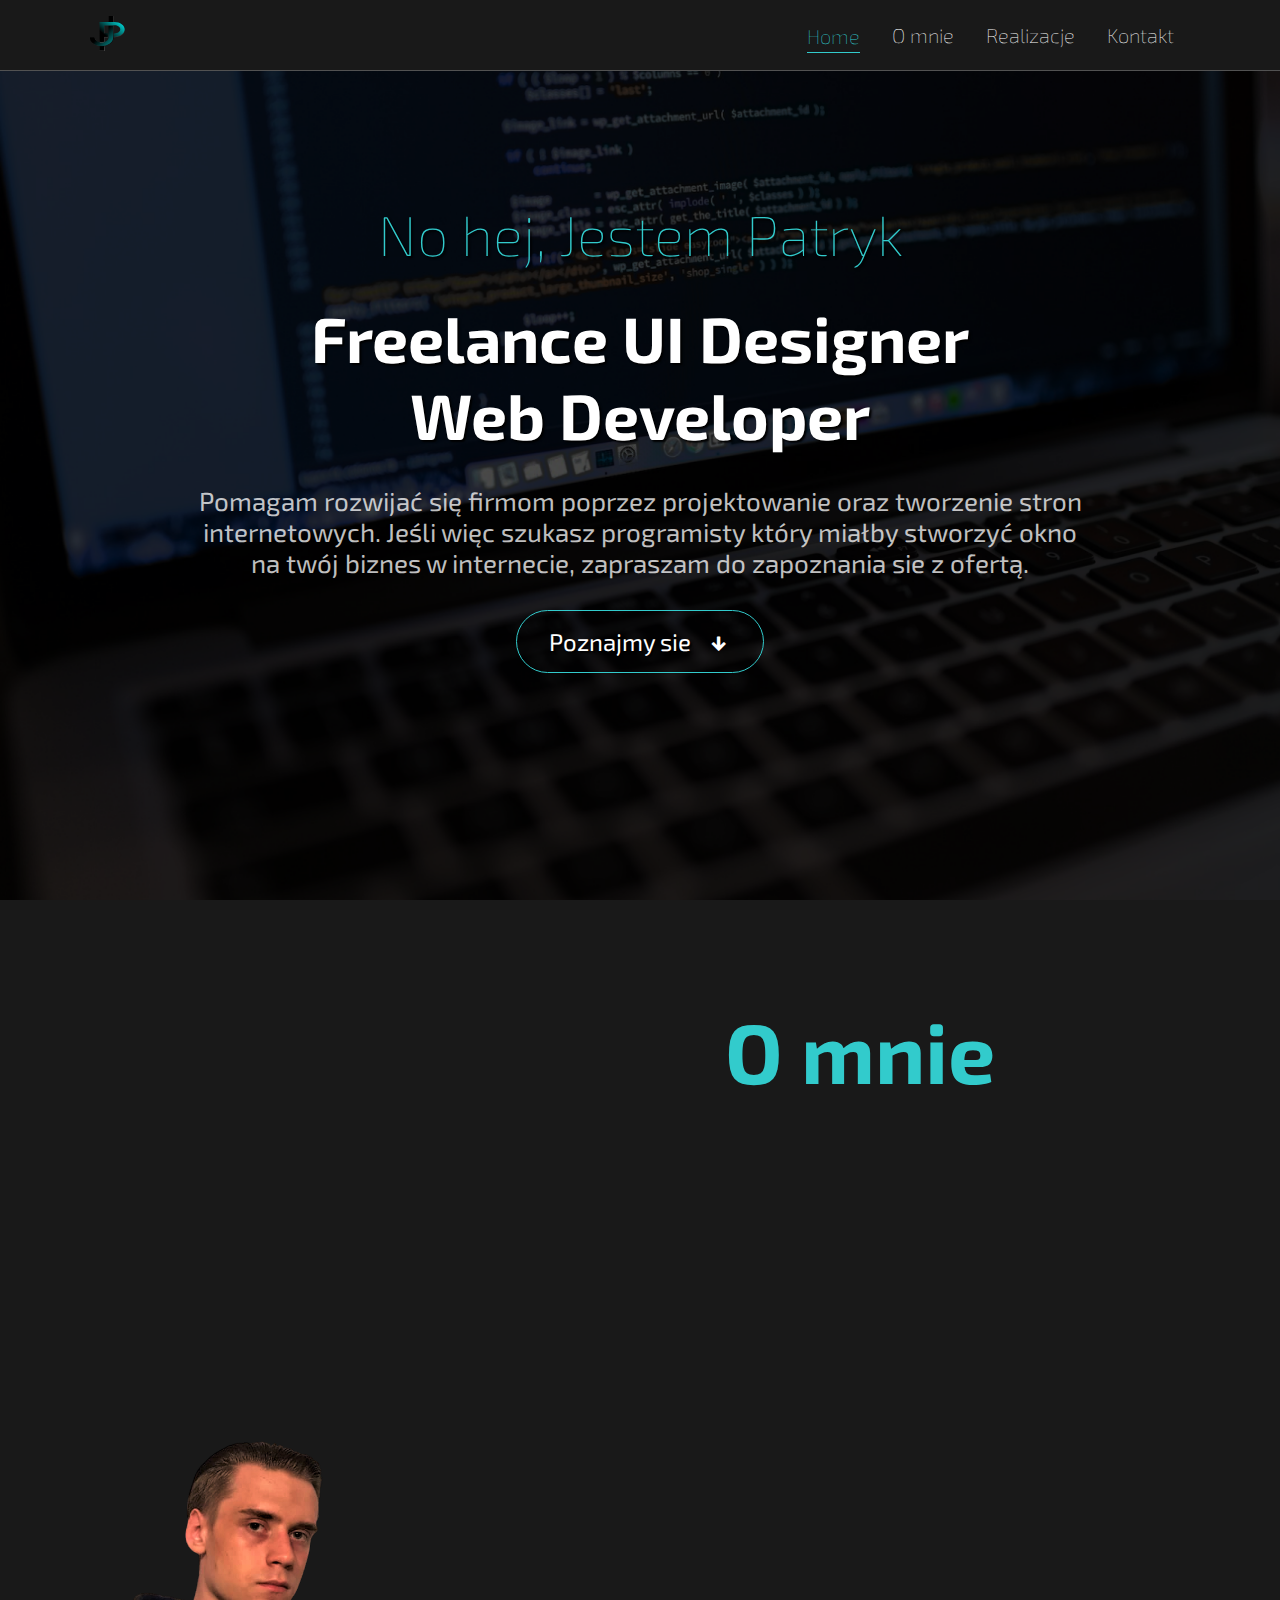
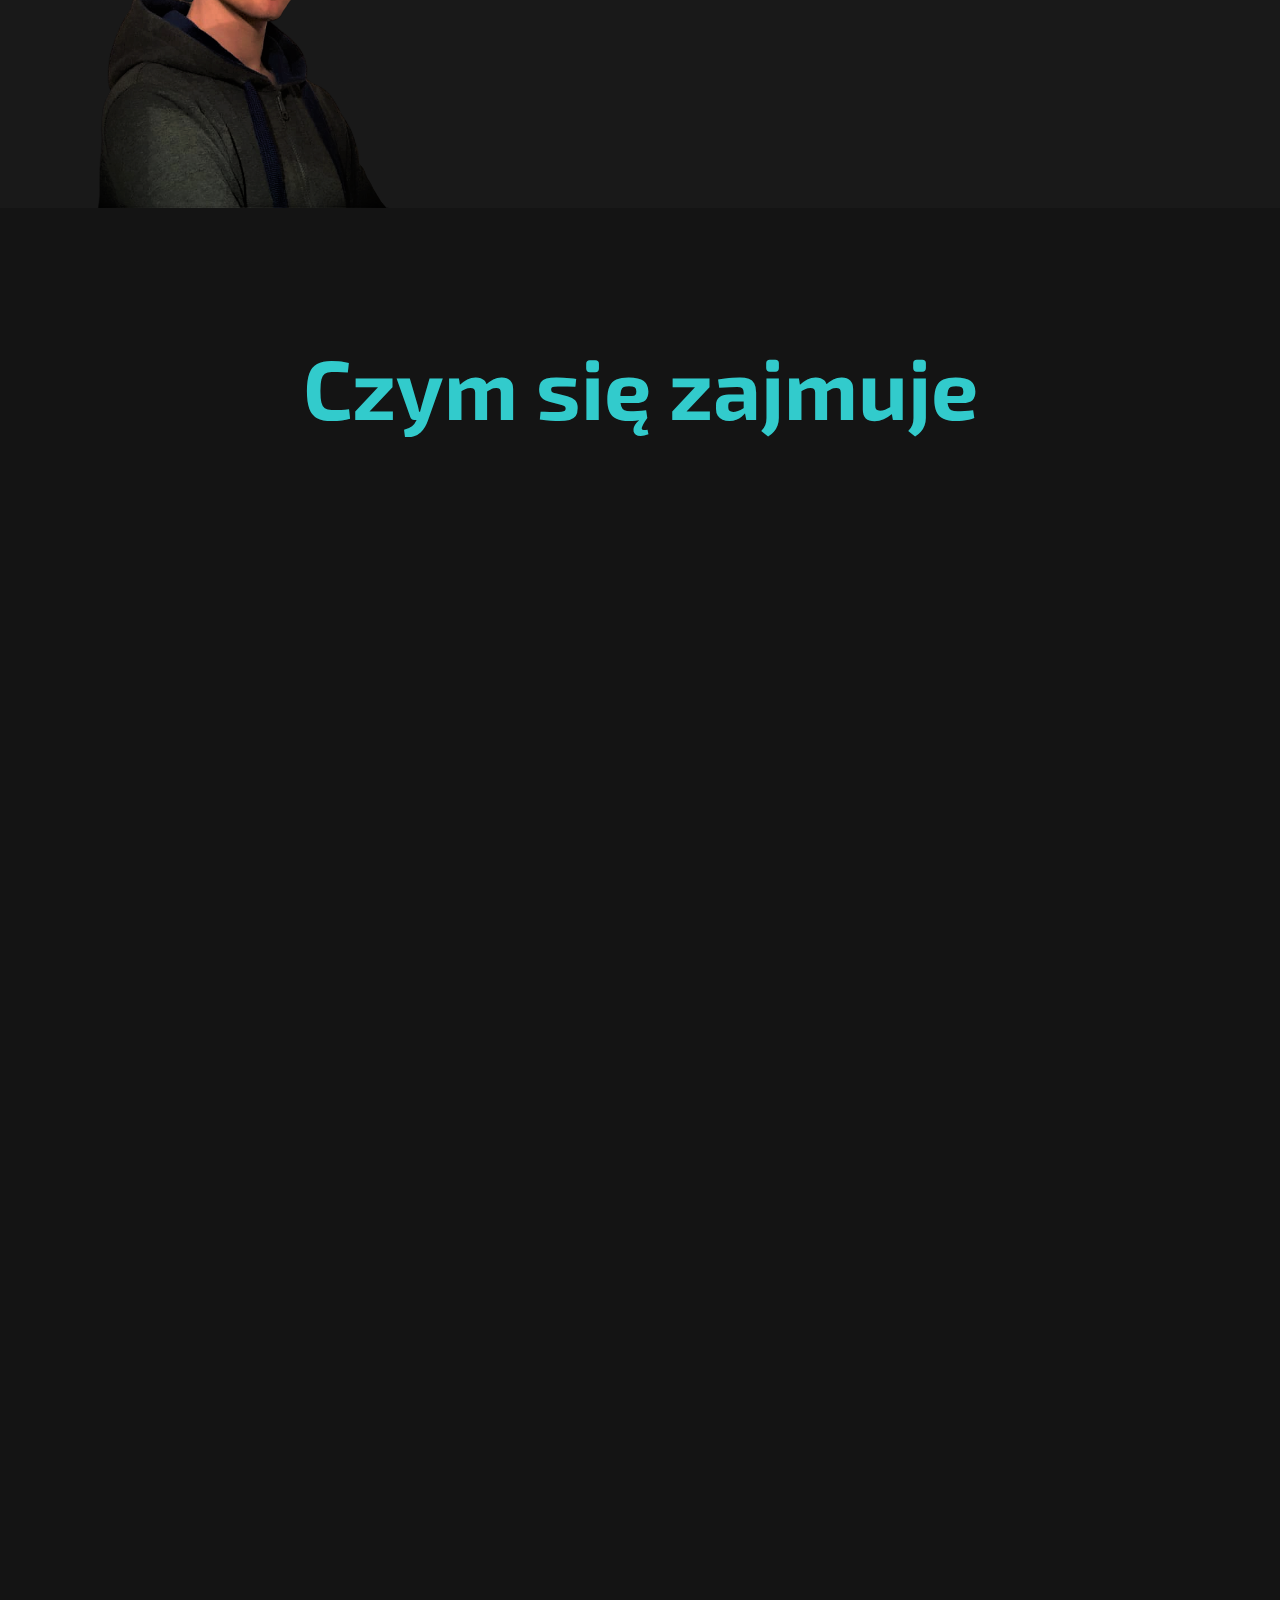
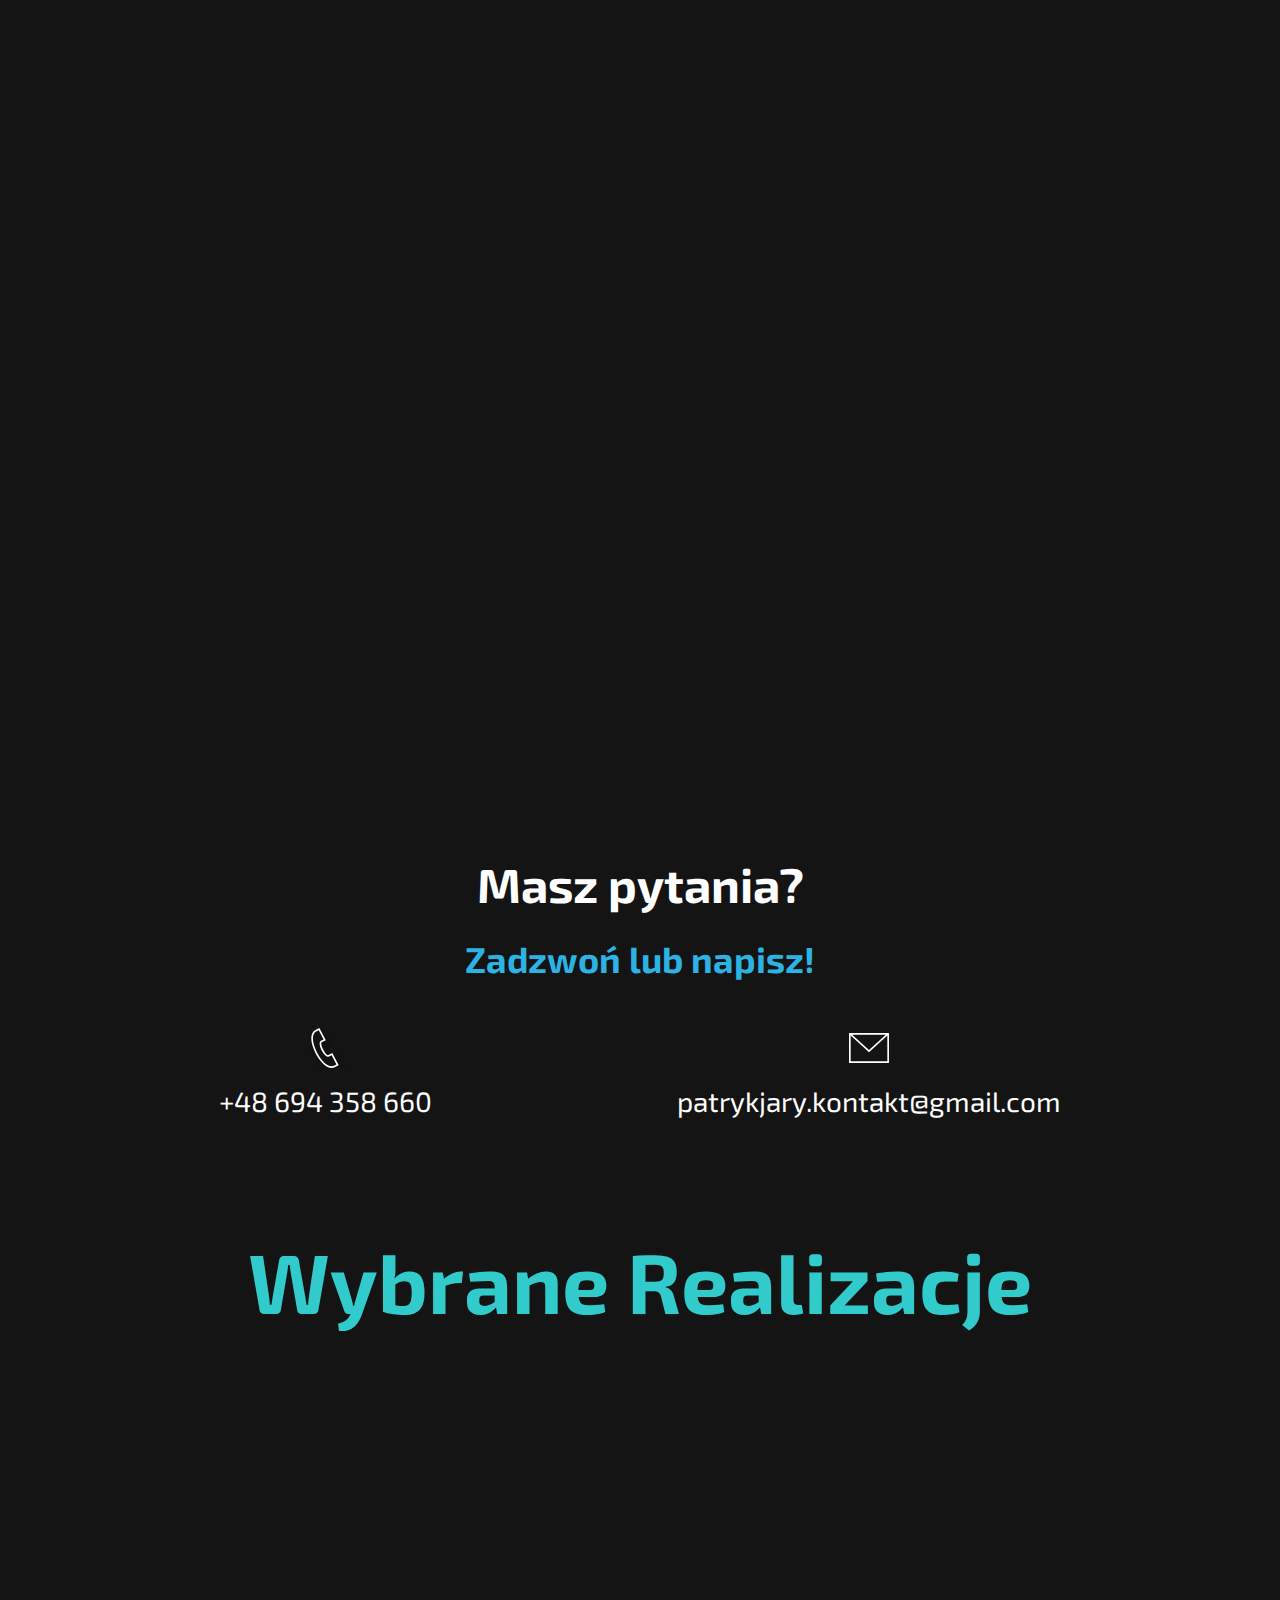
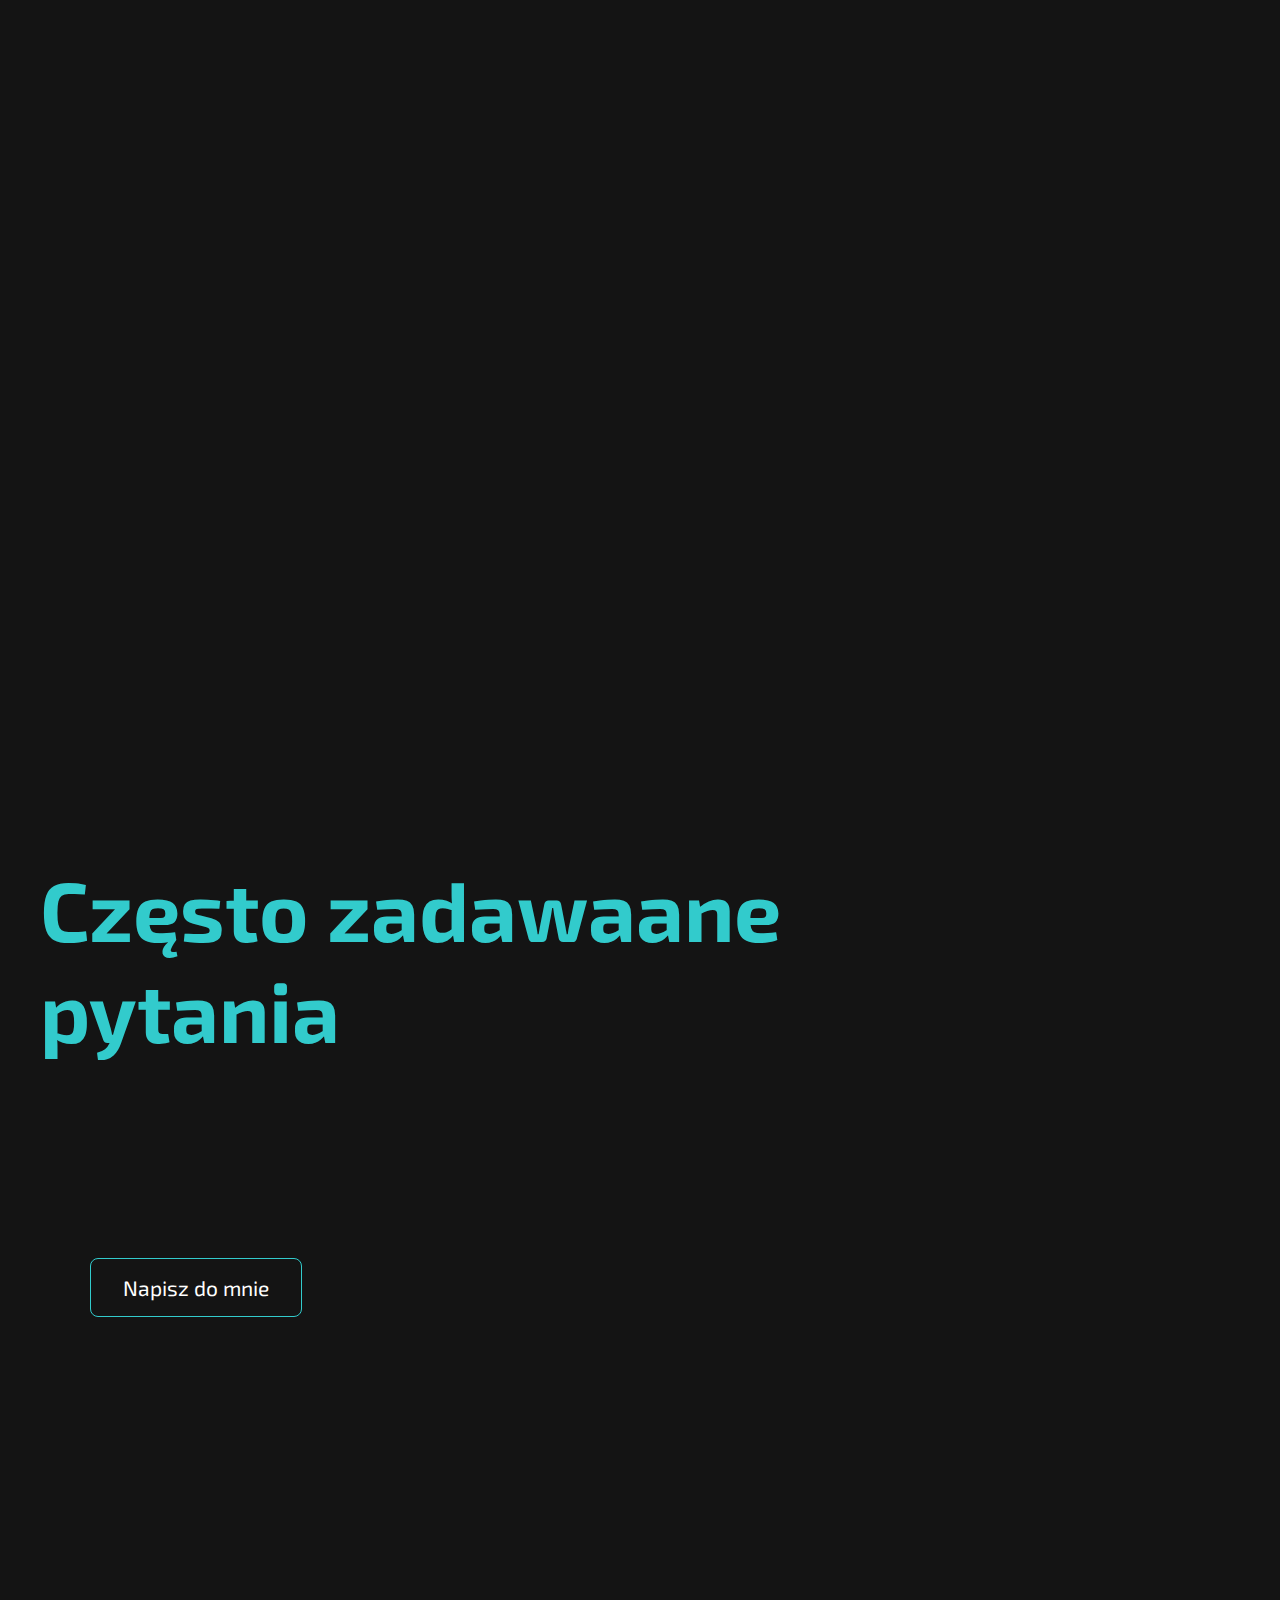
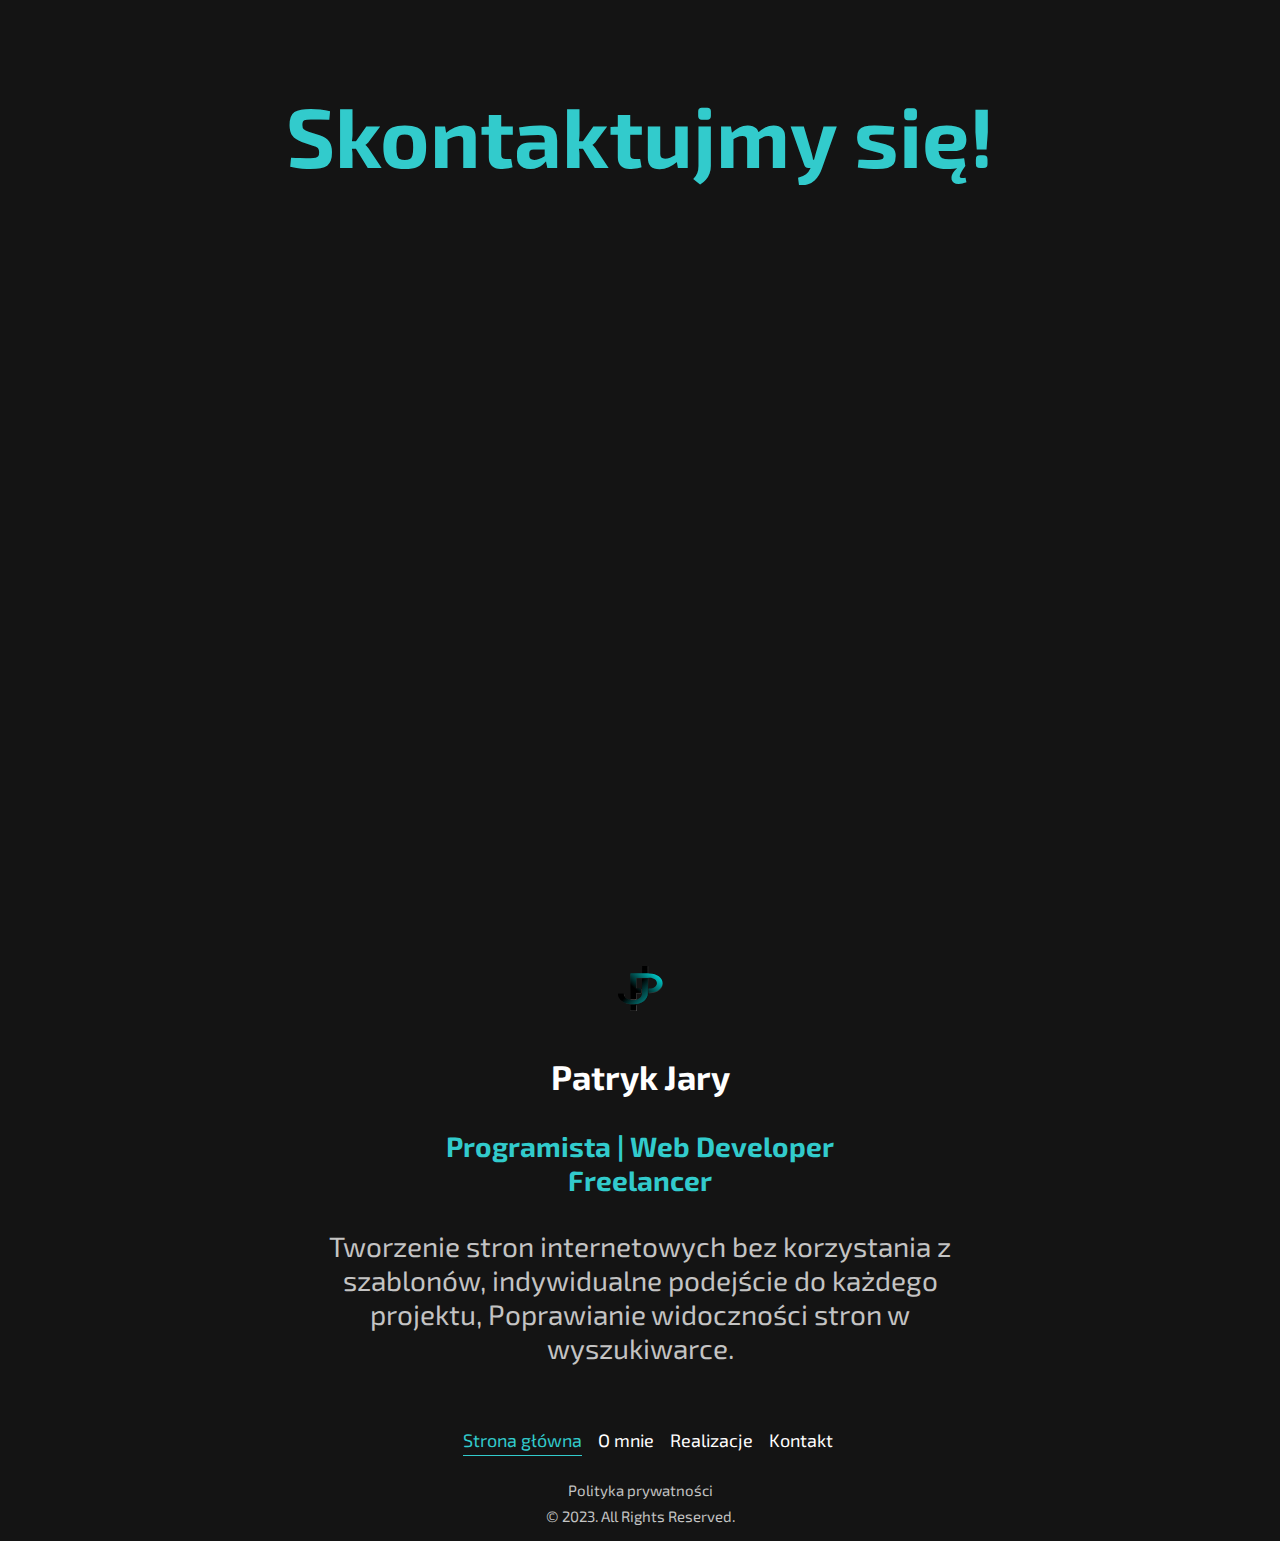
==== commit d6ea787a: "Add files via upload" ====
--- a/index.html
+++ b/index.html
@@ -30,15 +30,15 @@
                             <div class="active-underscore"></div>
                         </div>
                         <div class="nav-anchor">
-                            <a href="">O mnie</a>
+                            <a href="./o_mnie/index.html">O mnie</a>
                             <div class="underscore"></div>
                         </div>
                         <div class="nav-anchor">
-                            <a href="">Realizacje</a>
+                            <a href="./realizacje/index.html">Realizacje</a>
                             <div class="underscore"></div>
                         </div>
                         <div class="nav-anchor">
-                            <a href="">Kontakt</a>
+                            <a href="./kontakt/index.html">Kontakt</a>
                             <div class="underscore"></div>
                         </div>
                     </div>
@@ -88,7 +88,7 @@
                         <p>
                             Programowanie to moja praca ale i również ogromna pasja. Ciągłe poprawianie swoich umiejętności, oraz nabywanie nowych pozwala mi podejmować się coraz bardziej wymagających zadań.
                         </p>
-                        <a href="#">Więcej o mnie...</a>
+                        <a href="./o_mnie/index.html">Więcej o mnie...</a>
                     </div>
                 </div>
                 
@@ -140,16 +140,10 @@
                             <div class="tool">
                                 <img src="./img/HTML5.svg" alt="HTML 5">
                                 <p>Html 5</p>
-                            </div><div class="tool">
-                                <img src="./img/HTML5.svg" alt="HTML 5">
-                                <p>Html 5</p>
                             </div>
                             <div class="tool">
                                 <img src="./img/CSS.svg" alt="Css 3">
                                 <p>Css 3</p>
-                            </div><div class="tool">
-                                <img src="./img/CSS.svg" alt="Css 3">
-                                <p>Css 3</p>
                             </div>
                             <div class="tool">
                                 <img src="./img/JS.svg" alt="Javascript">
@@ -184,10 +178,6 @@
                             <div class="tool">
                                 <img src="./img/AI.svg" alt="Adobe illustrator">
                                 <p>Adobe illustrator</p>
-                            </div>
-                            <div class="tool">
-                                <img src="./img/PS.svg" alt="Adobe Photoshop">
-                                <p>Adobe Photoshop</p>
                             </div>
                             <div class="tool">
                                 <img src="./img/PS.svg" alt="Adobe Photoshop">
@@ -216,11 +206,11 @@
             <div class="sc-call-mail">
                 <div class="sc-call">
                     <img src="./img/phone-unfilled.svg" alt="Zadzwoń">
-                    <a href="">+48 694 358 660</a>
+                    <a href="tel:+48 694 358 660">+48 694 358 660</a>
                 </div>
                 <div class="sc-mail">
                     <img src="./img/message-unfilled.svg" alt="Napisz">
-                    <a href="">patrykjary.kontakt@gmail.com</a>
+                    <a href="mailto:patrykjary.kontakt@gmail.com">patrykjary.kontakt@gmail.com</a>
                 </div>
             </div>
             <div class="sc-border-bottom"></div>
@@ -234,7 +224,7 @@
                     <div class="project-info">
                         <p>Bounne</p>
                         <p>Salon Fryzjerski</p>
-                        <a href="">
+                        <a href="https://k9xxxx.github.io/Bounne/">
                             <p>Przejdź</p>
                             <i class="icofont-arrow-right"></i>
                         </a>
@@ -245,7 +235,7 @@
                     <div class="project-info">
                         <p>Vegsec</p>
                         <p>System Monitoringu</p>
-                        <a href="">
+                        <a href="https://k9xxxx.github.io/VegSec/index.html">
                             <p>Przejdź</p>
                             <i class="icofont-arrow-right"></i>
                         </a>
@@ -256,7 +246,7 @@
                     <div class="project-info">
                         <p>2020</p>
                         <p>Salon Fryzjerski</p>
-                        <a href="">
+                        <a href="https://k9xxxx.github.io/Salon-Fryzjerski-2020/">
                             <p>Przejdź</p>
                             <i class="icofont-arrow-right"></i>
                         </a>
@@ -265,7 +255,7 @@
 				
             </div>
             <div class="more-realization">
-                <a href="#" class="more-realization-content">
+                <a href="./realizacje/index.html" class="more-realization-content">
                     <p>Więcej realizacji</p>
                     <div class="icon">
                         <i class="icofont-arrow-right"></i>
@@ -282,7 +272,7 @@
                         <p>O usługach projektowania i programowania stron internetowych</p>
                     </div>
                     <div class="faq-about-a">
-                        <a href="">Napisz do mnie</a>
+                        <a href="./kontakt/index.html">Napisz do mnie</a>
                     </div>
                 </div>
 
@@ -351,15 +341,15 @@
                         <div class="ornament-div-contact"></div>
                     </div>
                     <div class="type-of-contact">
-                        <a href="">+48 694 358 660</a>
+                        <a href="tel:+48 694 358 660">+48 694 358 660</a>
                         <i class="icofont-phone"></i>
                     </div>
                     <div class="type-of-contact">
-                        <a href="">patrykjary.kontakt@gmail.com</a>
+                        <a href="mailto:patrykjary.kontakt@gmail.com">patrykjary.kontakt@gmail.com</a>
                         <i class="icofont-ui-message"></i>
                     </div>
                     <div class="type-of-contact">
-                        <a href="">Messenger</a>
+                        <a href="https://www.messenger.com/t/100011056745057">Messenger</a>
                         <i class="icofont-facebook-messenger"></i>
                     </div>
                 </div>
@@ -409,15 +399,15 @@
                         <div class="underscore-active"></div>
                     </div>
                     <div class="footer-anchor">
-                        <a href="">O mnie</a>
+                        <a href="./o_mnie/index.html">O mnie</a>
                         <div class="underscore-active"></div>
                     </div>
                     <div class="footer-anchor">
-                        <a href="">Realizacje</a>
+                        <a href="./realizacje/index.html">Realizacje</a>
                         <div class="underscore-active"></div>
                     </div>
                     <div class="footer-anchor">
-                        <a href="">Kontakt</a>
+                        <a href="./kontakt/index.html">Kontakt</a>
                         <div class="underscore-active"></div>
                     </div>
                 </div>
@@ -445,29 +435,29 @@
                             <a href="">Home</a>
                         </div>
                         <div class="mobile-anchor ">
-                            <a href="">O mnie</a>
+                            <a href="./o_mnie/index.html">O mnie</a>
                         </div>
                         <div class="mobile-anchor ">
-                            <a href="">Realizacje</a>
+                            <a href="./realizacje/index.html">Realizacje</a>
                         </div>
                         <div class="mobile-anchor">
-                            <a href="">Kontant</a>
+                            <a href="./kontakt/index.html">Kontant</a>
                         </div>
                     </div>
                 </div>
                 <div class="navigation-mobile-socials">
                     <div class="mobile-social">
-                        <a href="">
+                        <a href="https://github.com/K9xxxx">
                             <img src="./img/github-circle-white.svg" alt="">
                         </a>
                     </div>
                     <div class="mobile-social">
-                        <a href="">
+                        <a href="https://twitter.com/PatrykJary">
                             <img src="./img/twitter-white.svg" alt="">
                         </a>
                     </div>
                     <div class="mobile-social">
-                        <a href="">
+                        <a href="https://www.messenger.com/t/100011056745057">
                             <img src="./img/facebook-messenger-white.svg" alt="">
                         </a>
                     </div>
--- a/style.css
+++ b/style.css
@@ -891,11 +891,17 @@
 .faq-about-content{
     position:relative;
     margin-bottom:64px;
+    opacity:0;
+    transition:opacity .3s ease-in-out;
+}
+.faq-about-content.faq-about-content-active{
+    opacity:1;
 }
 .faq-about-content p{
     font-size:30px;
     color:#fff;
 }
+
 .faq-about a{
     border:1px solid var(--main);
     padding:16px 32px;
@@ -918,6 +924,12 @@
     margin-top:16px;
     transition:all .3s ease-in-out;
     cursor: pointer;
+    user-select: none;
+    opacity:0;
+    transition:opacity .3s ease-in-out;
+}
+.qa-active{
+    opacity:1;
 }
 .qa-question{
     display:flex;
@@ -1000,10 +1012,20 @@
 .all-types-contacts{
     width:30%;
     margin-left:10%;
+    opacity:0;
+    transition:all .3s ease-in-out;
+}
+.all-types-contacts-active{
+    opacity:1;
 }
 .contact-form{
     width:60%;
     position:relative;
+    opacity:0;
+    transition:opacity .3s ease-in-out;
+}
+.contact-form.contact-form-active{
+    opacity:1;
 }
 .possibility-contact{
     width:fit-content;
@@ -1397,6 +1419,11 @@
     position: relative;
     text-align: center;
     margin-top:0px;
+    opacity:0;
+    transition:opacity .3s ease-in-out;
+}
+.faq-about-a.faq-about-a-active{
+    opacity:1;
 }
 .faq-about a {
     color: var(--white75);
